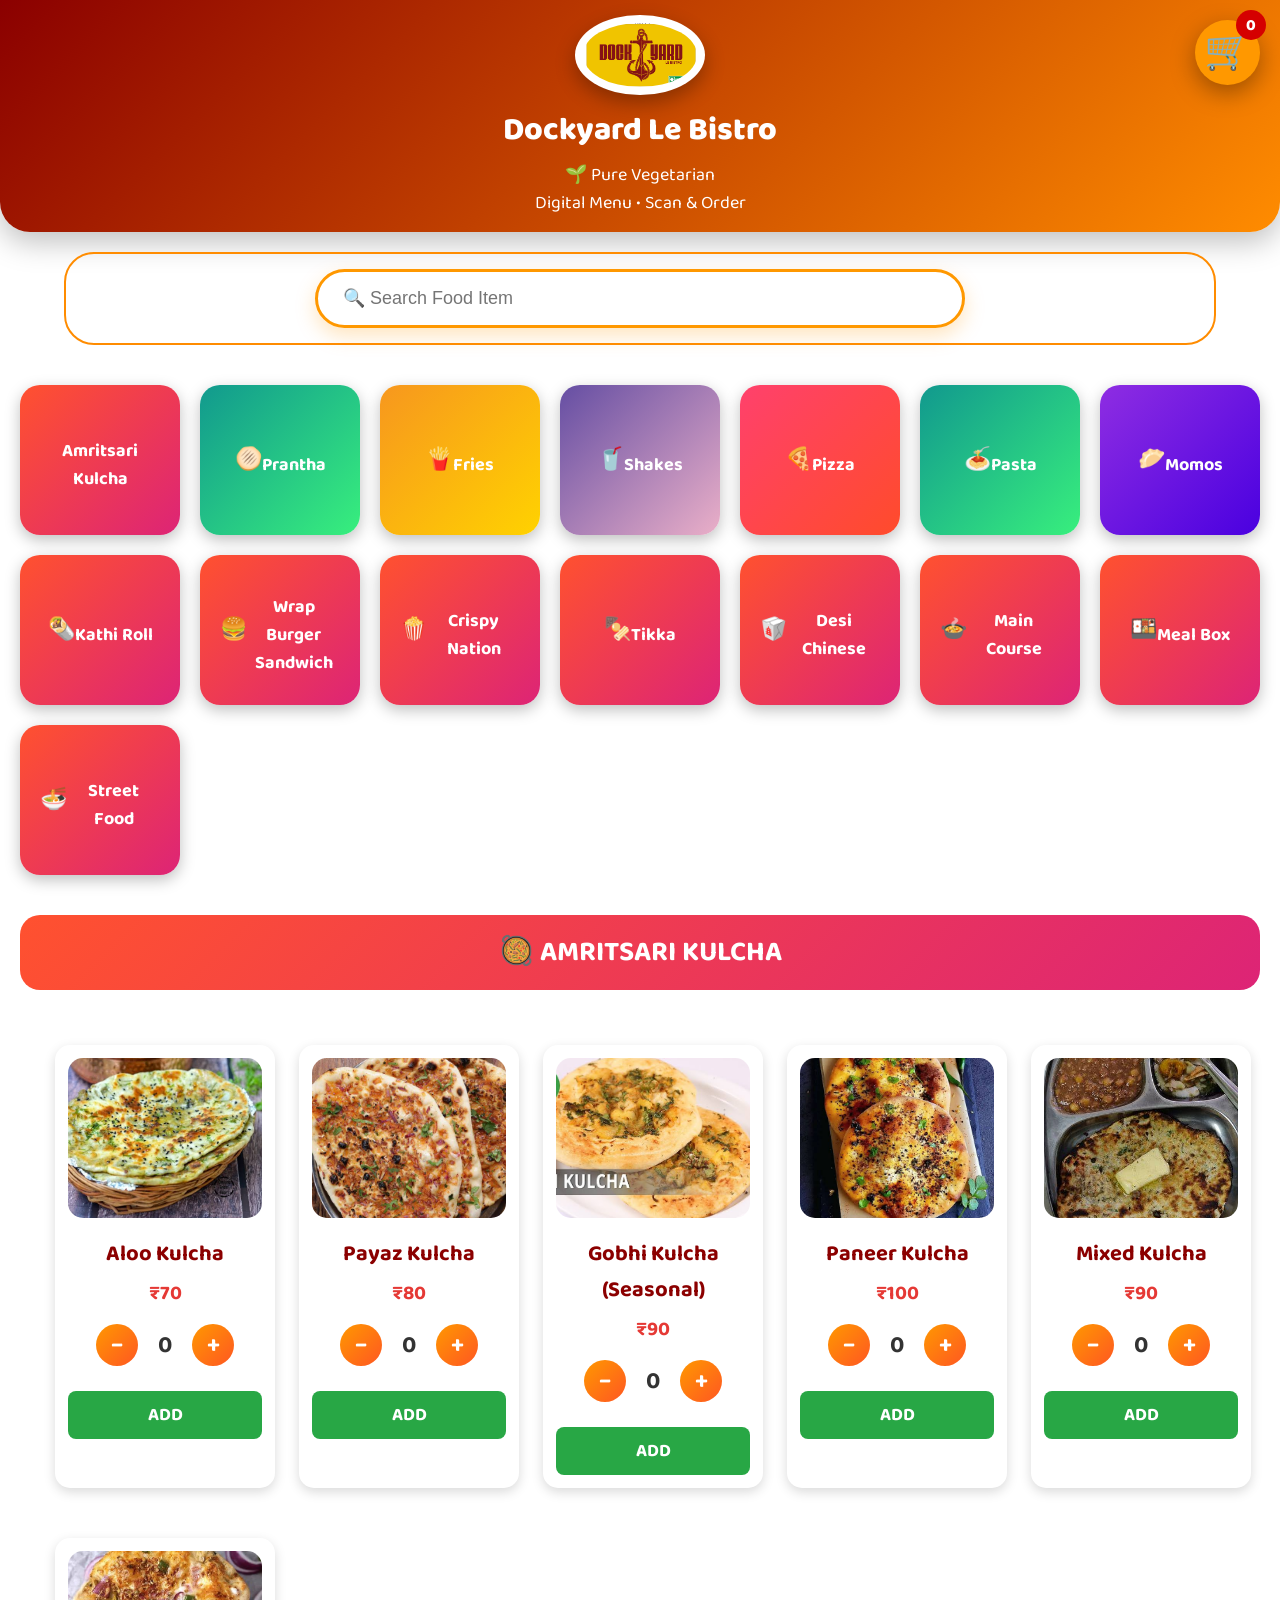
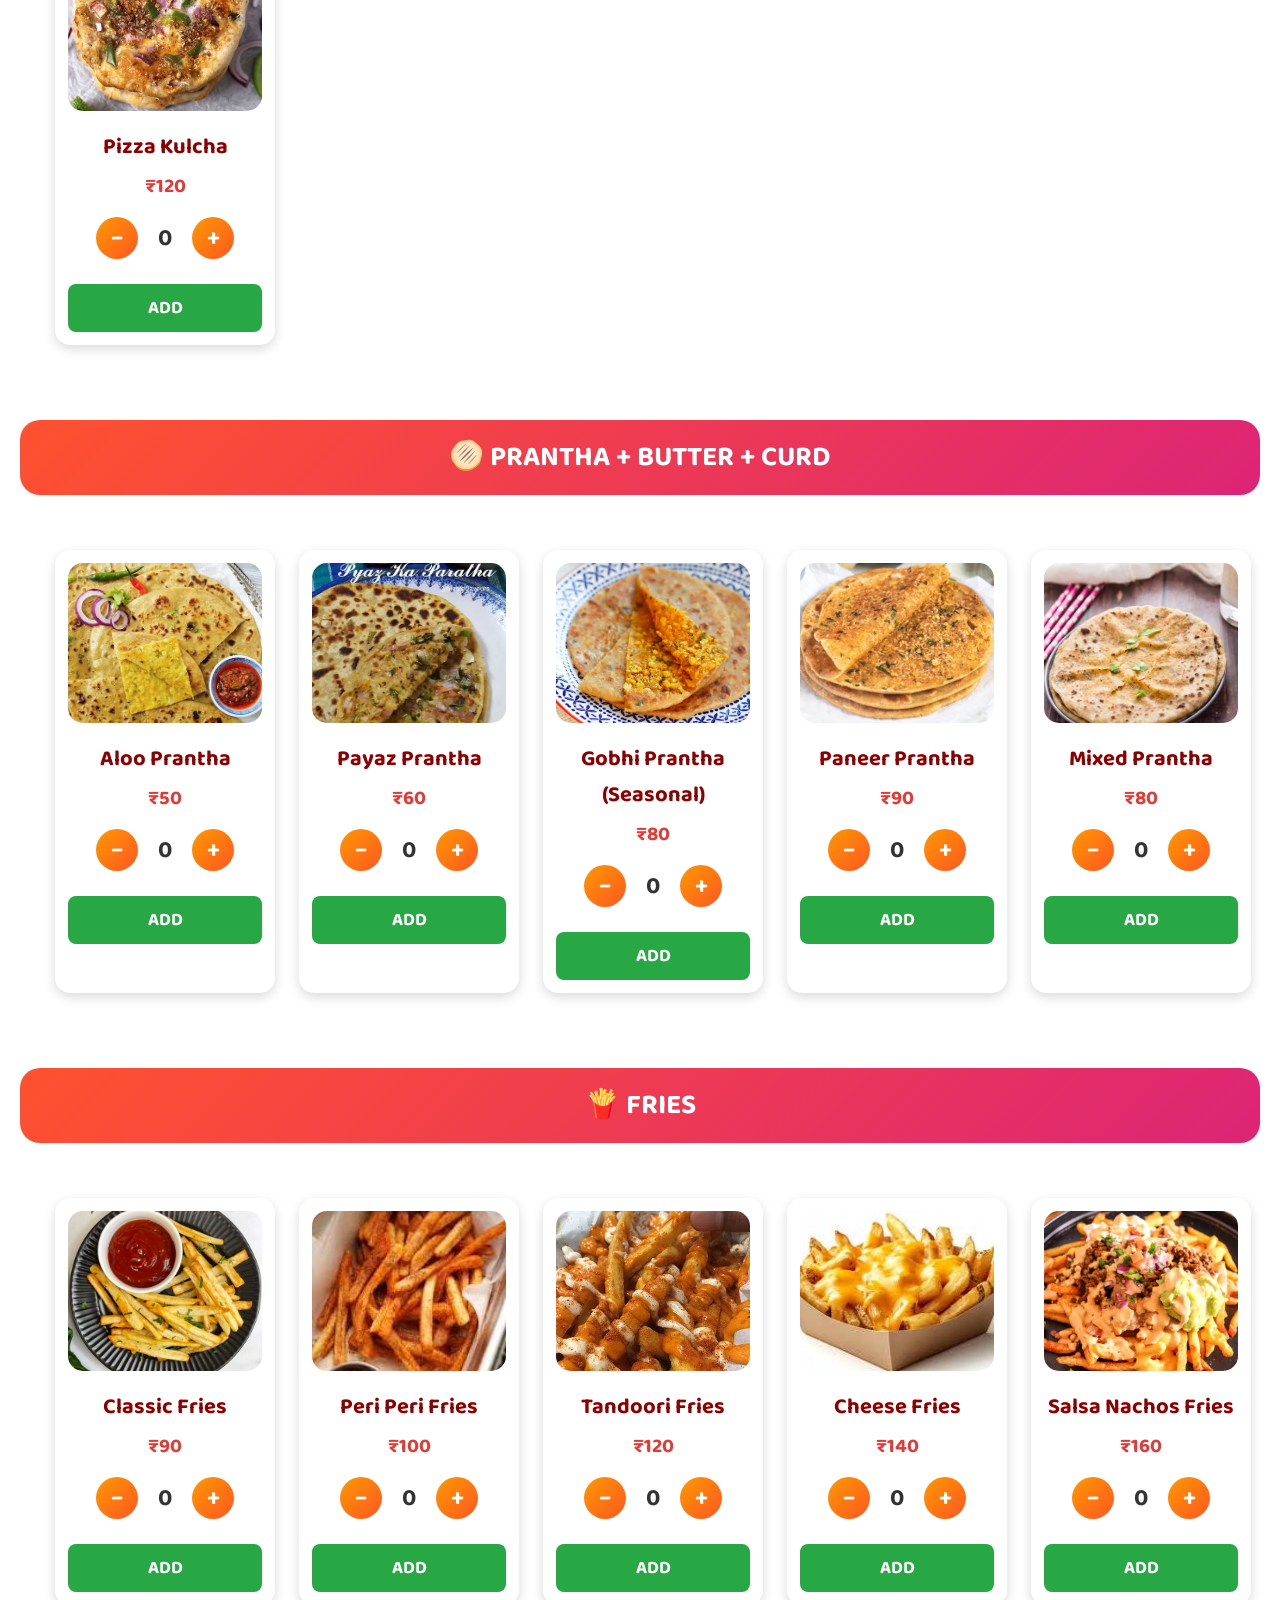
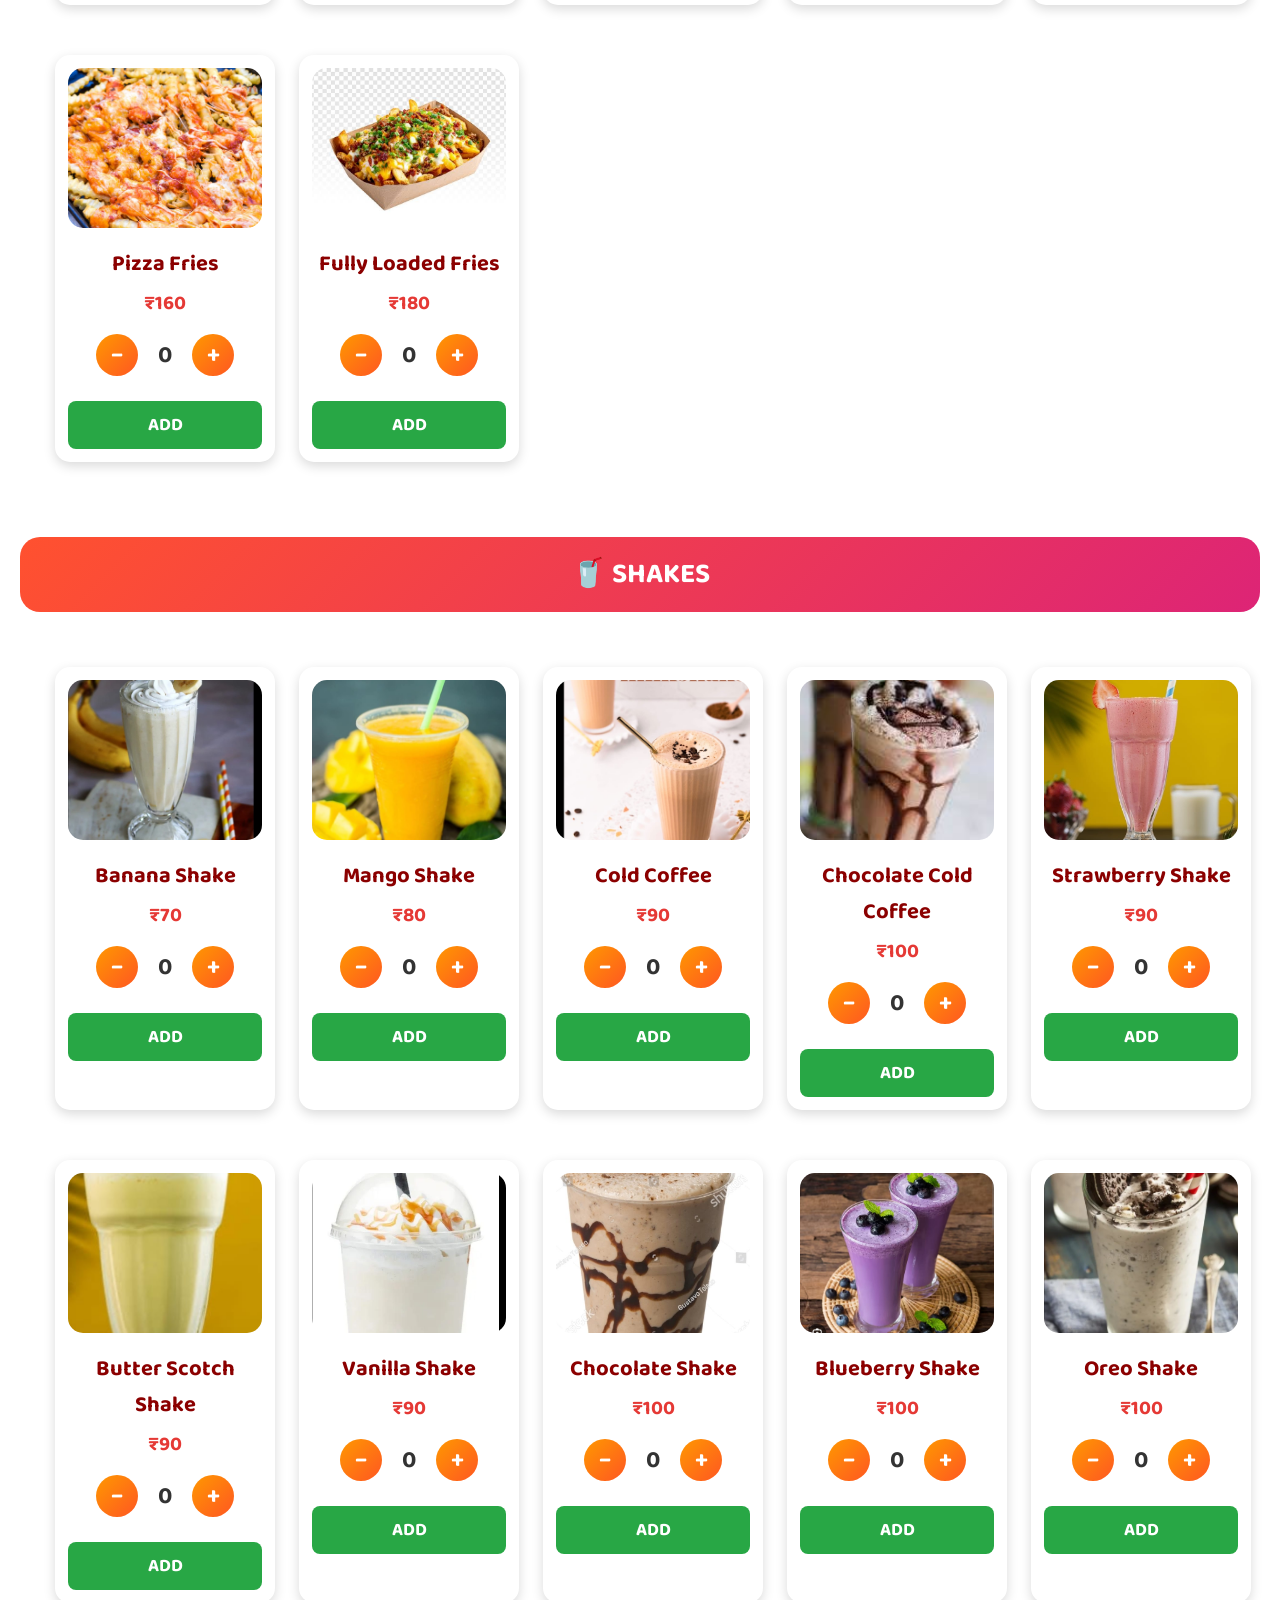
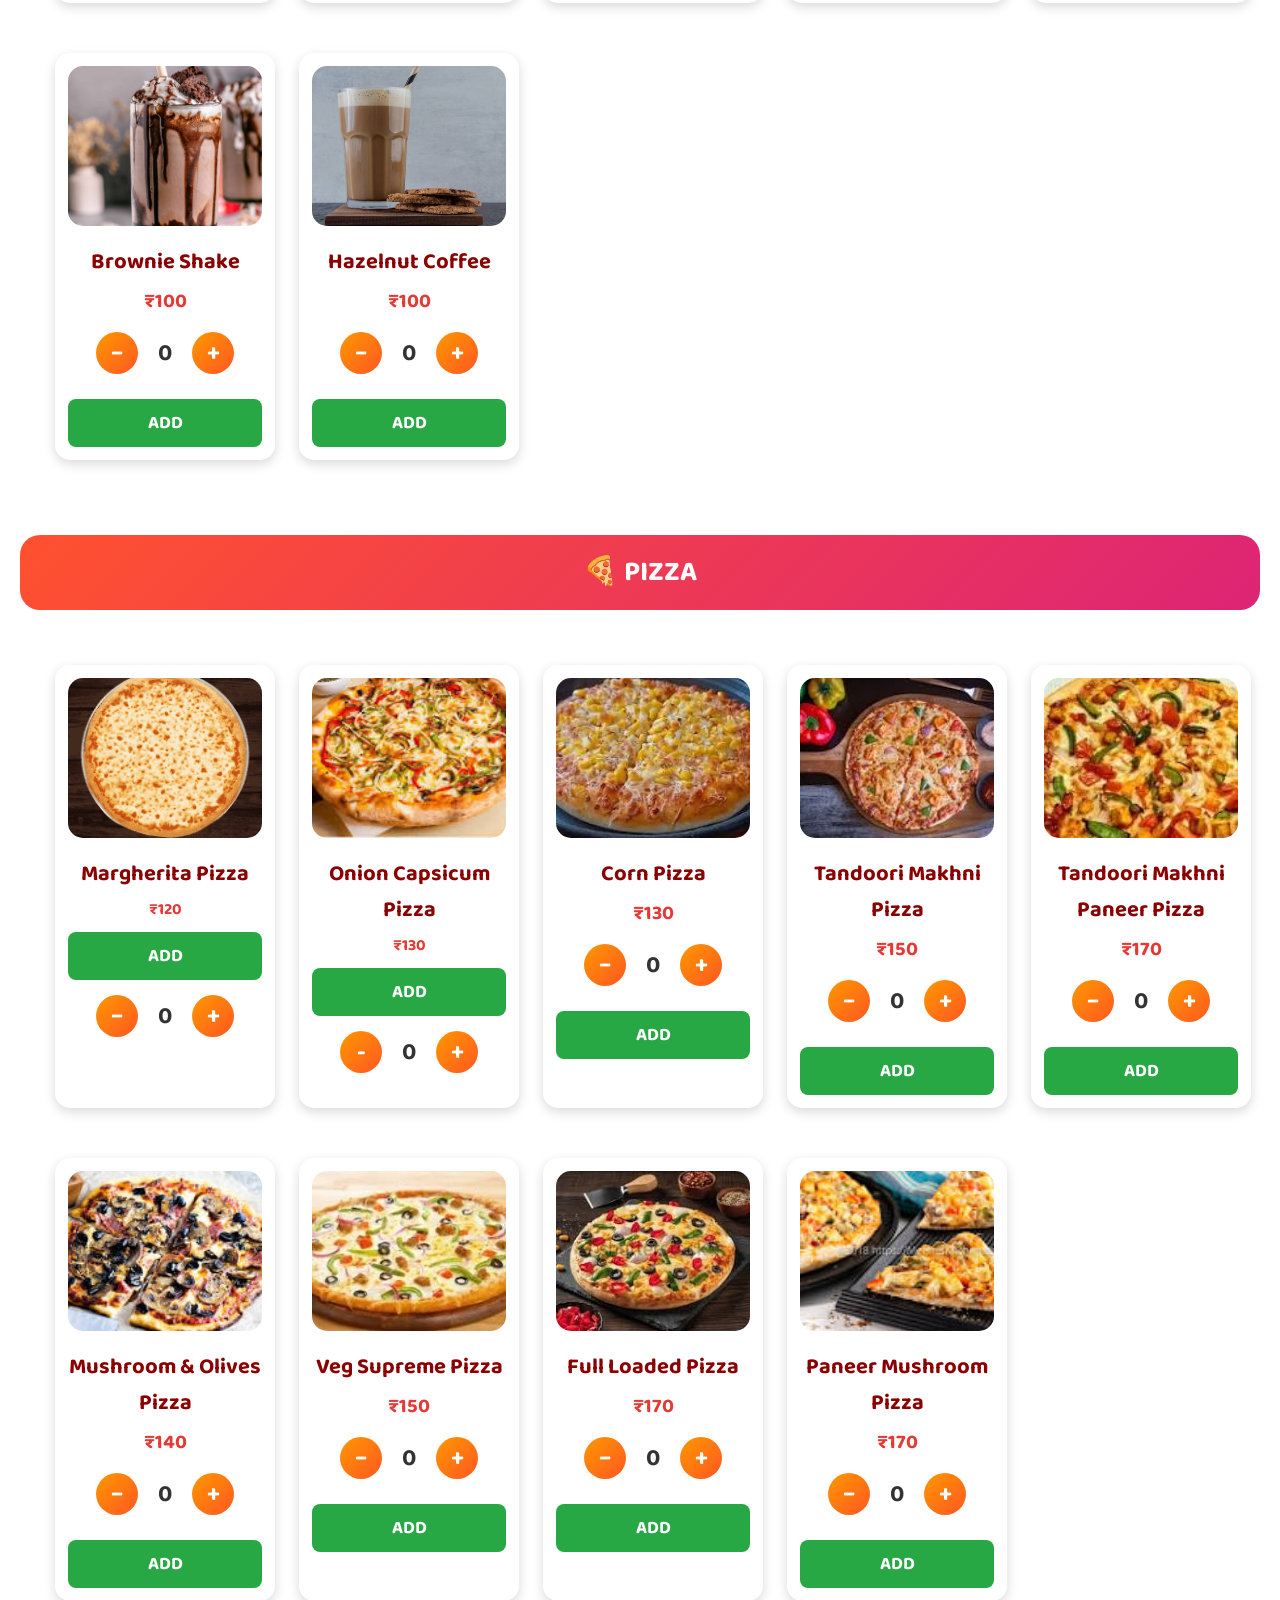
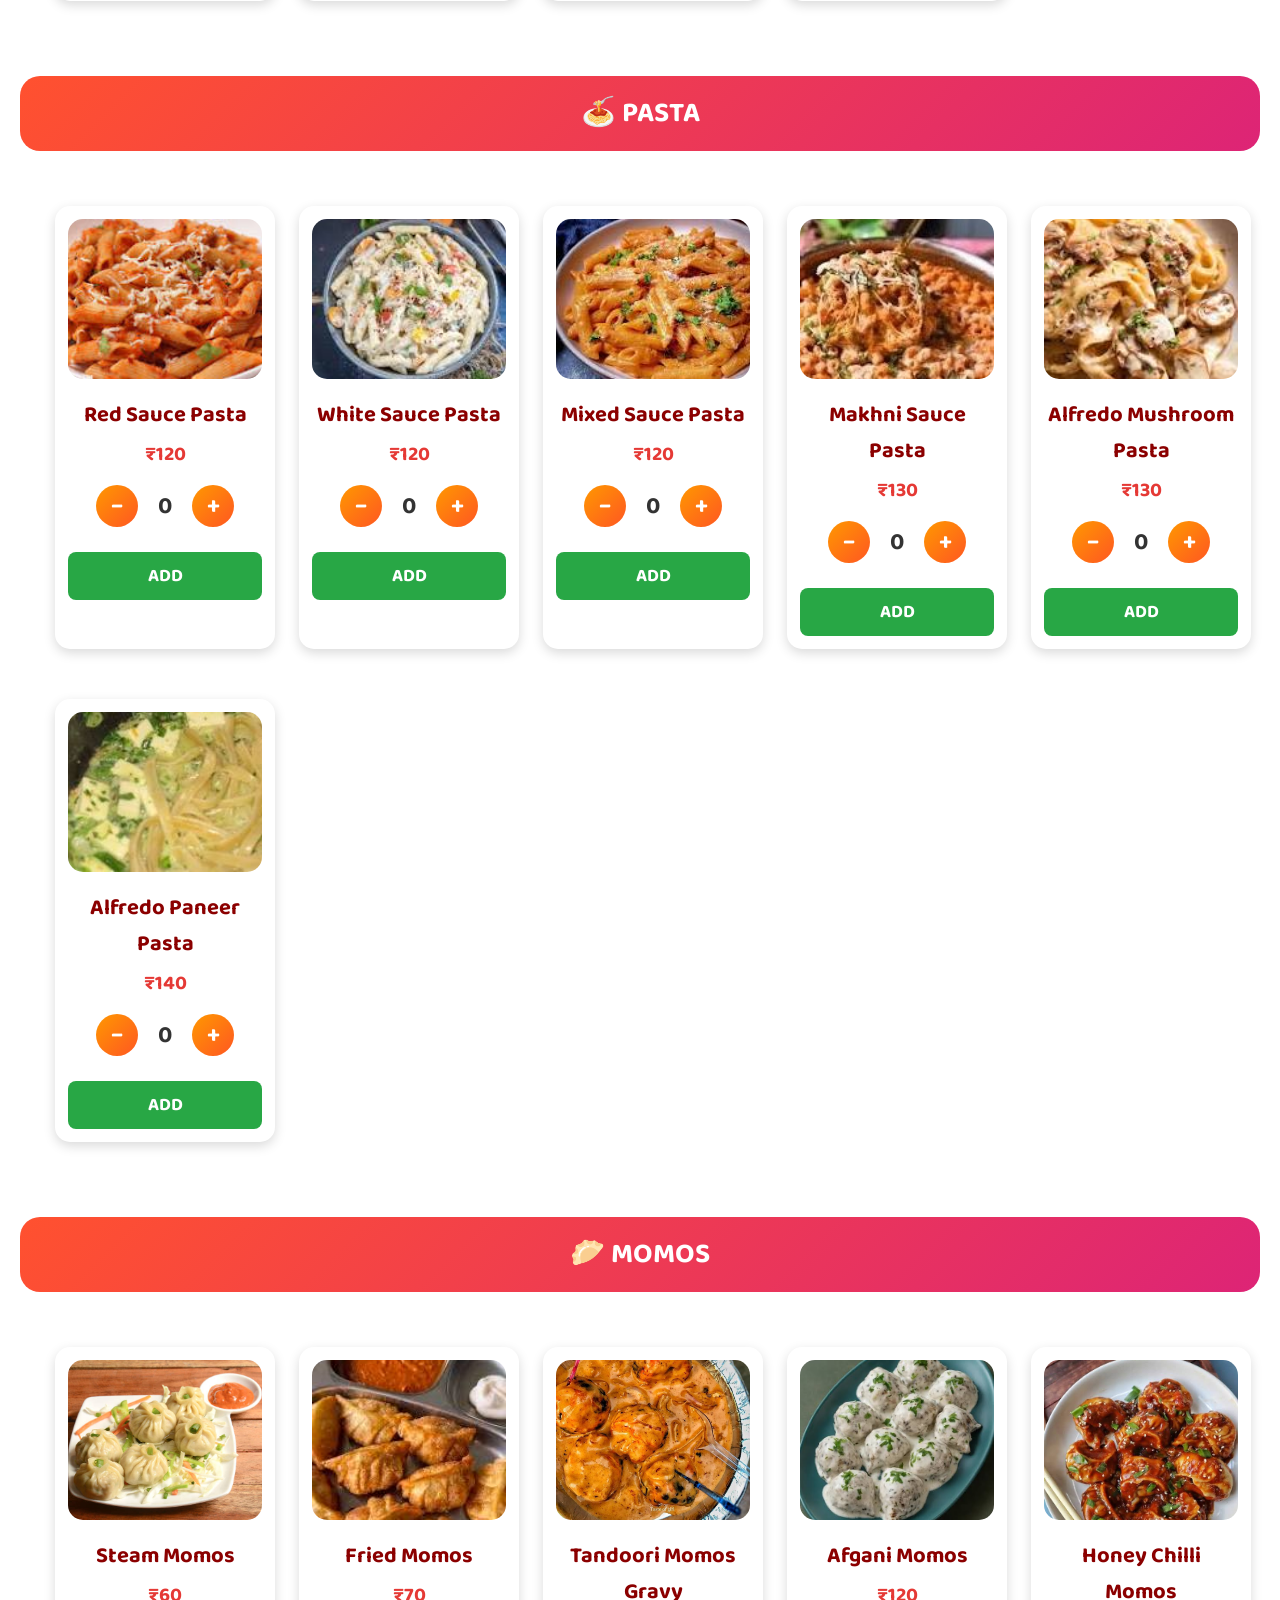
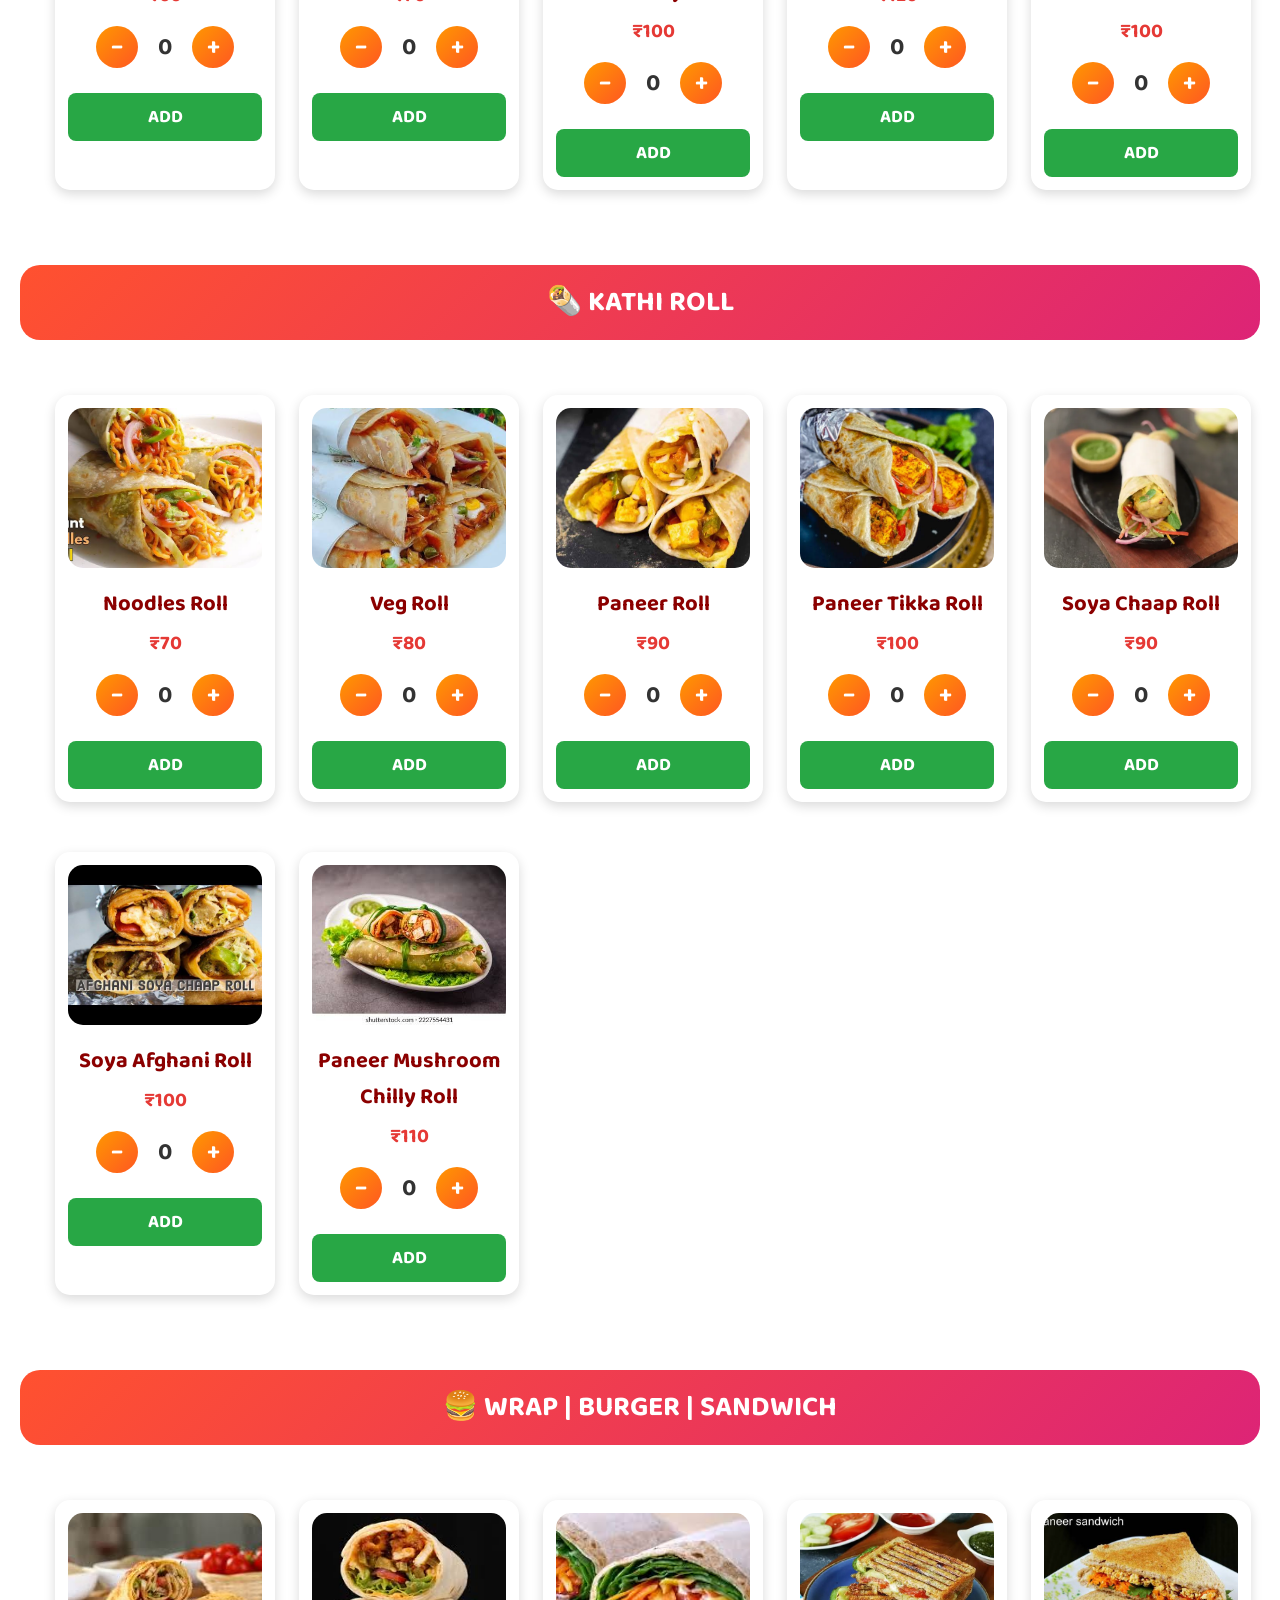
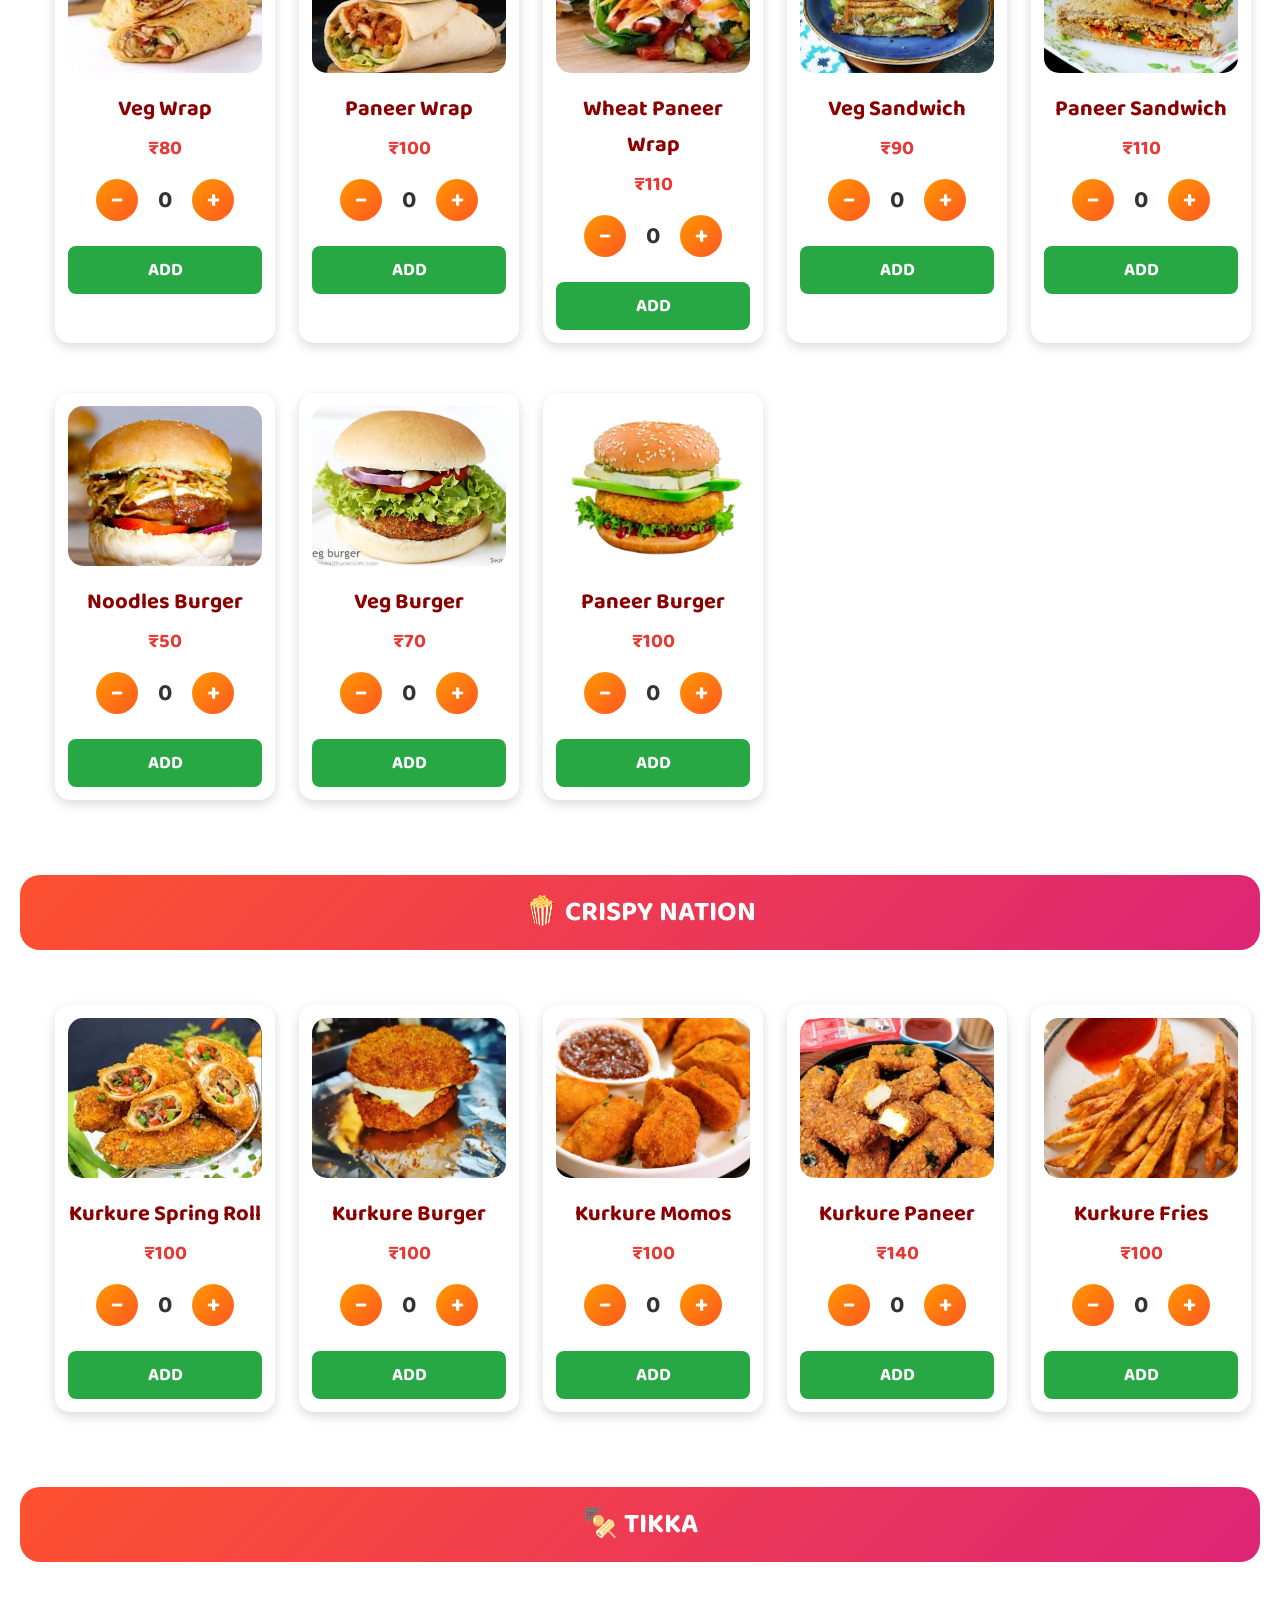
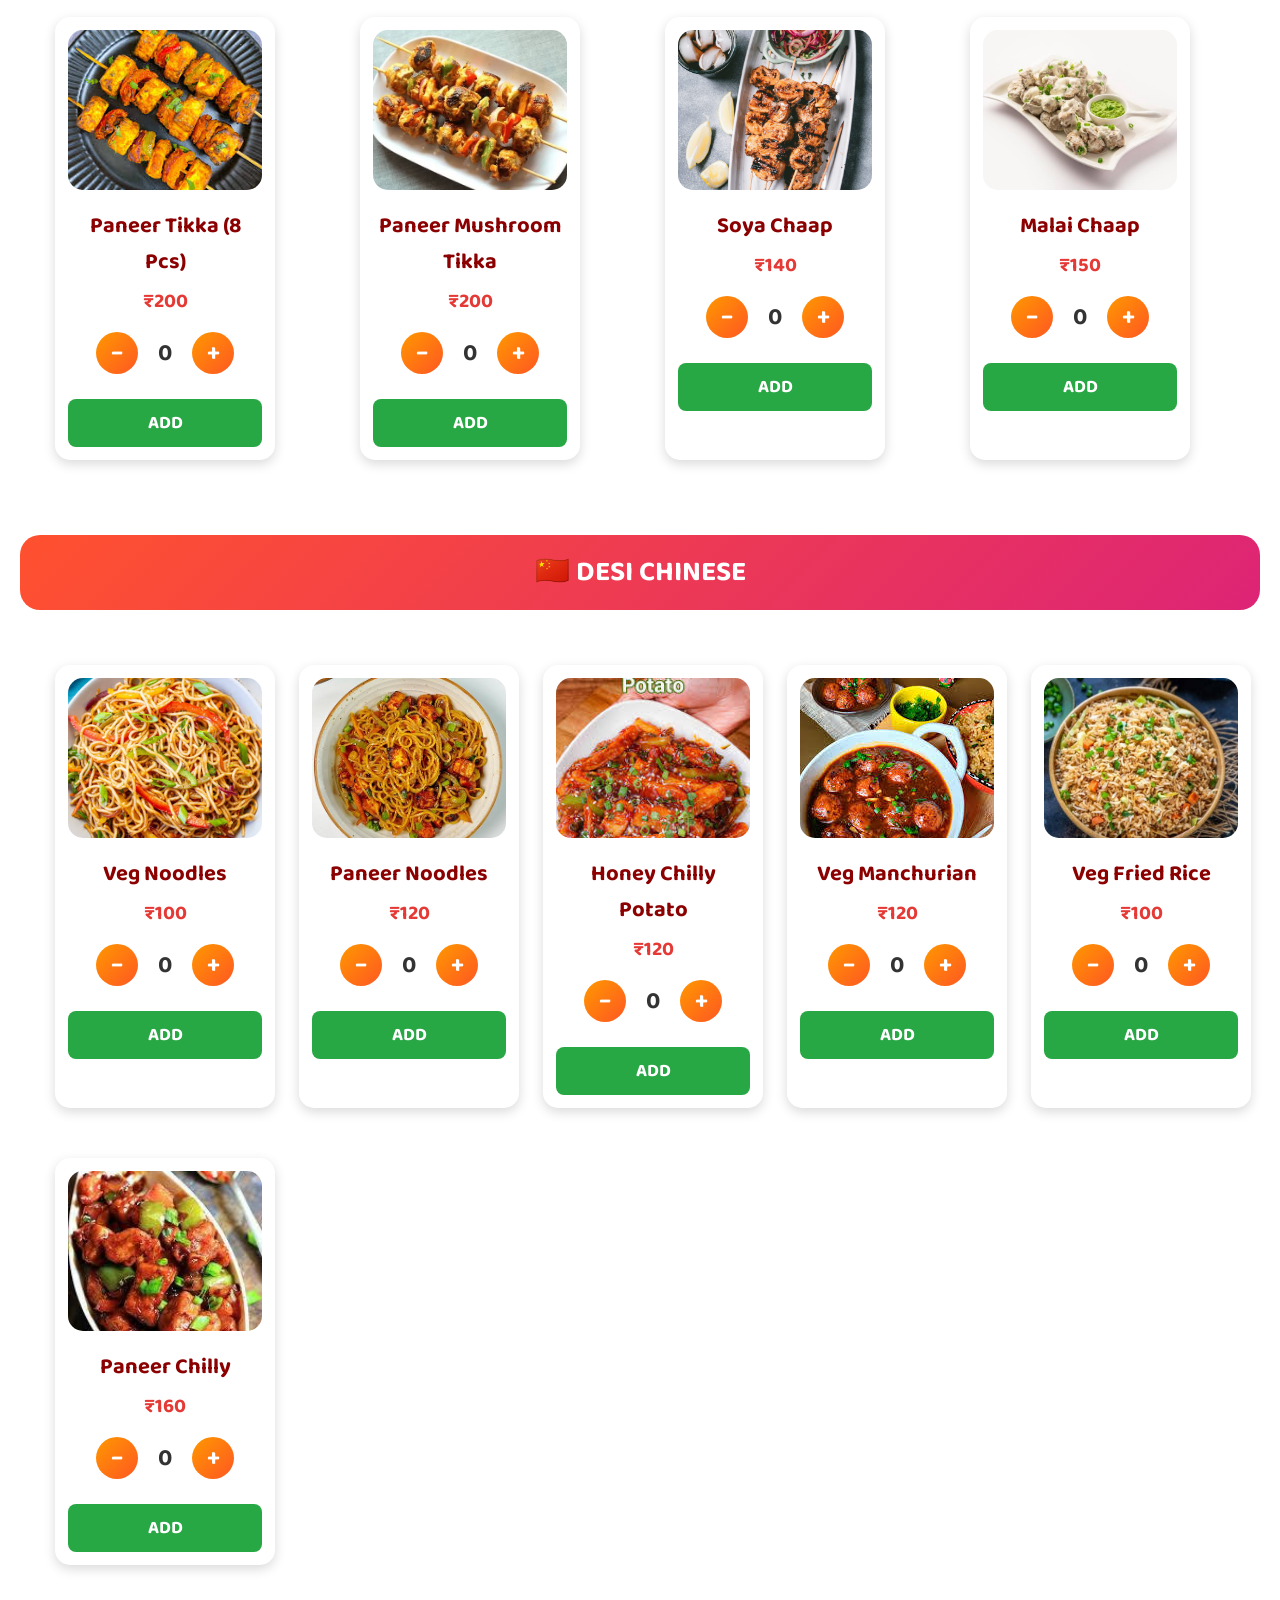
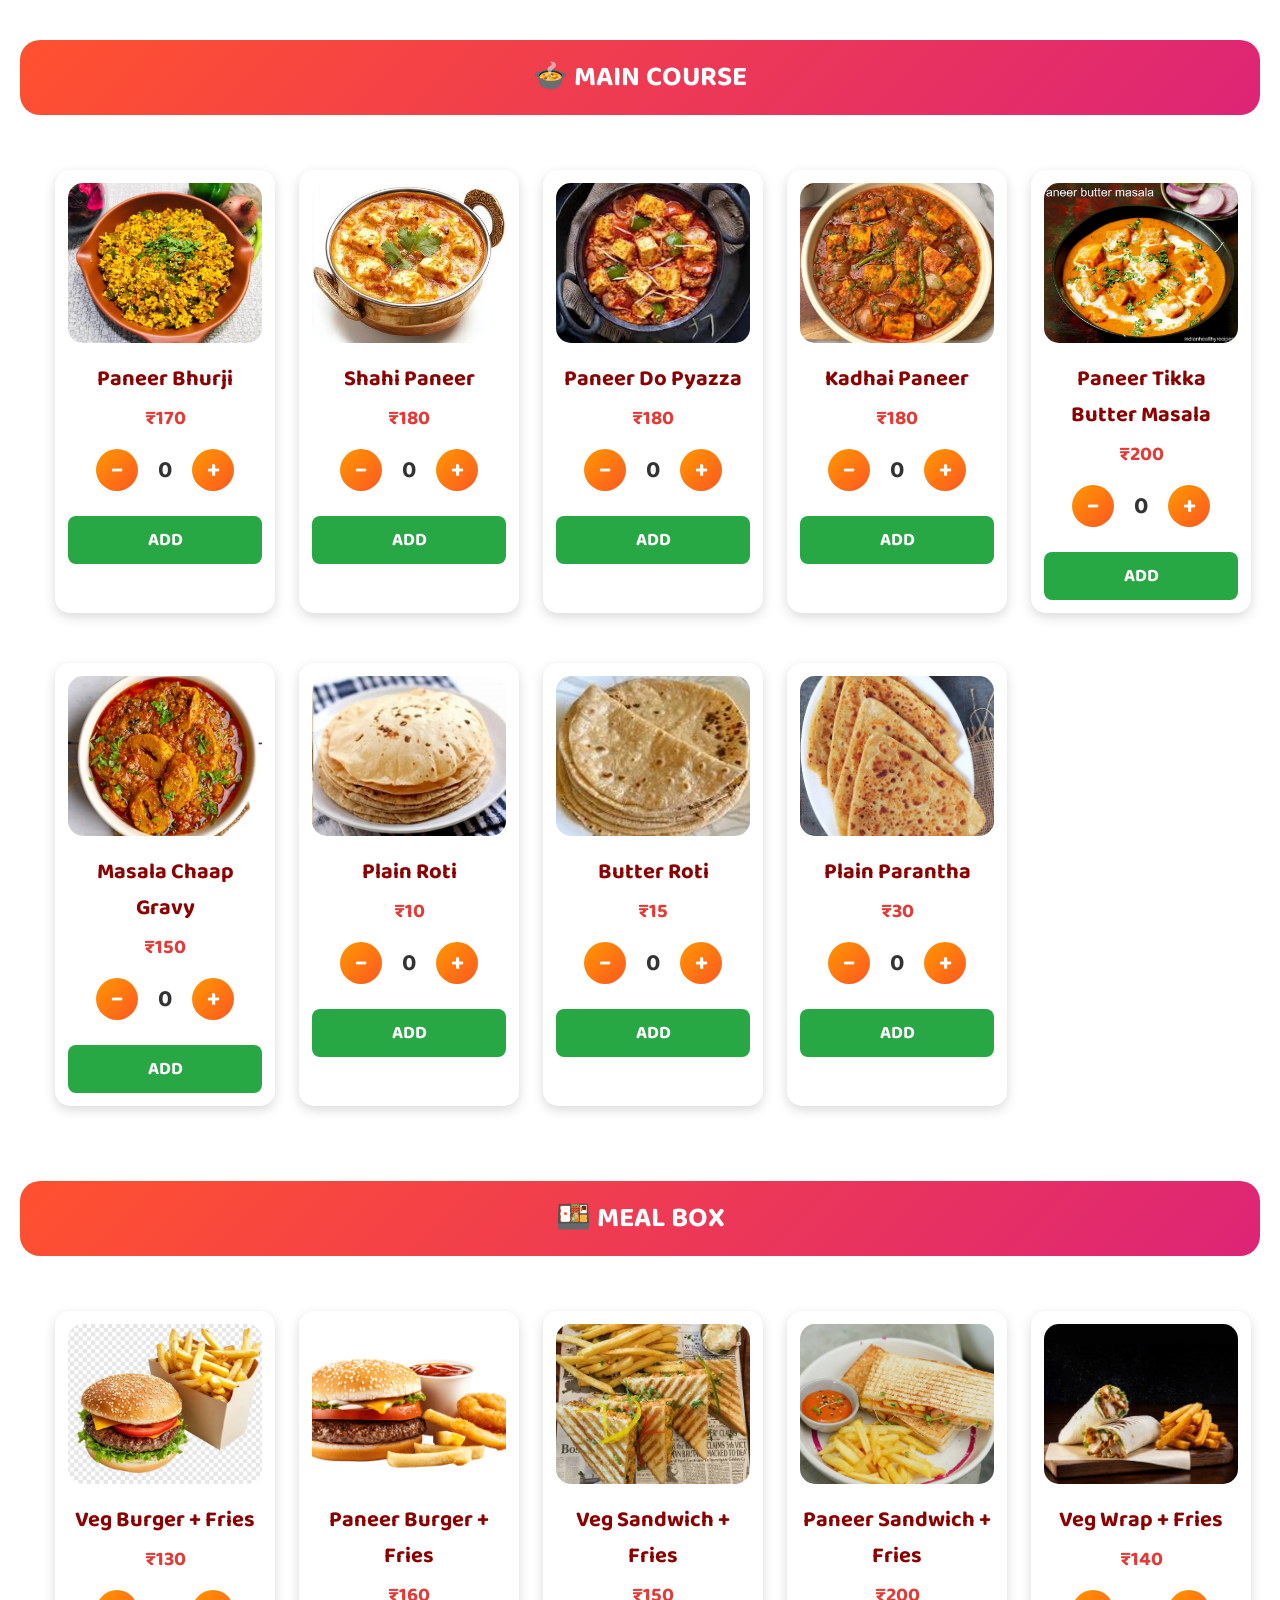
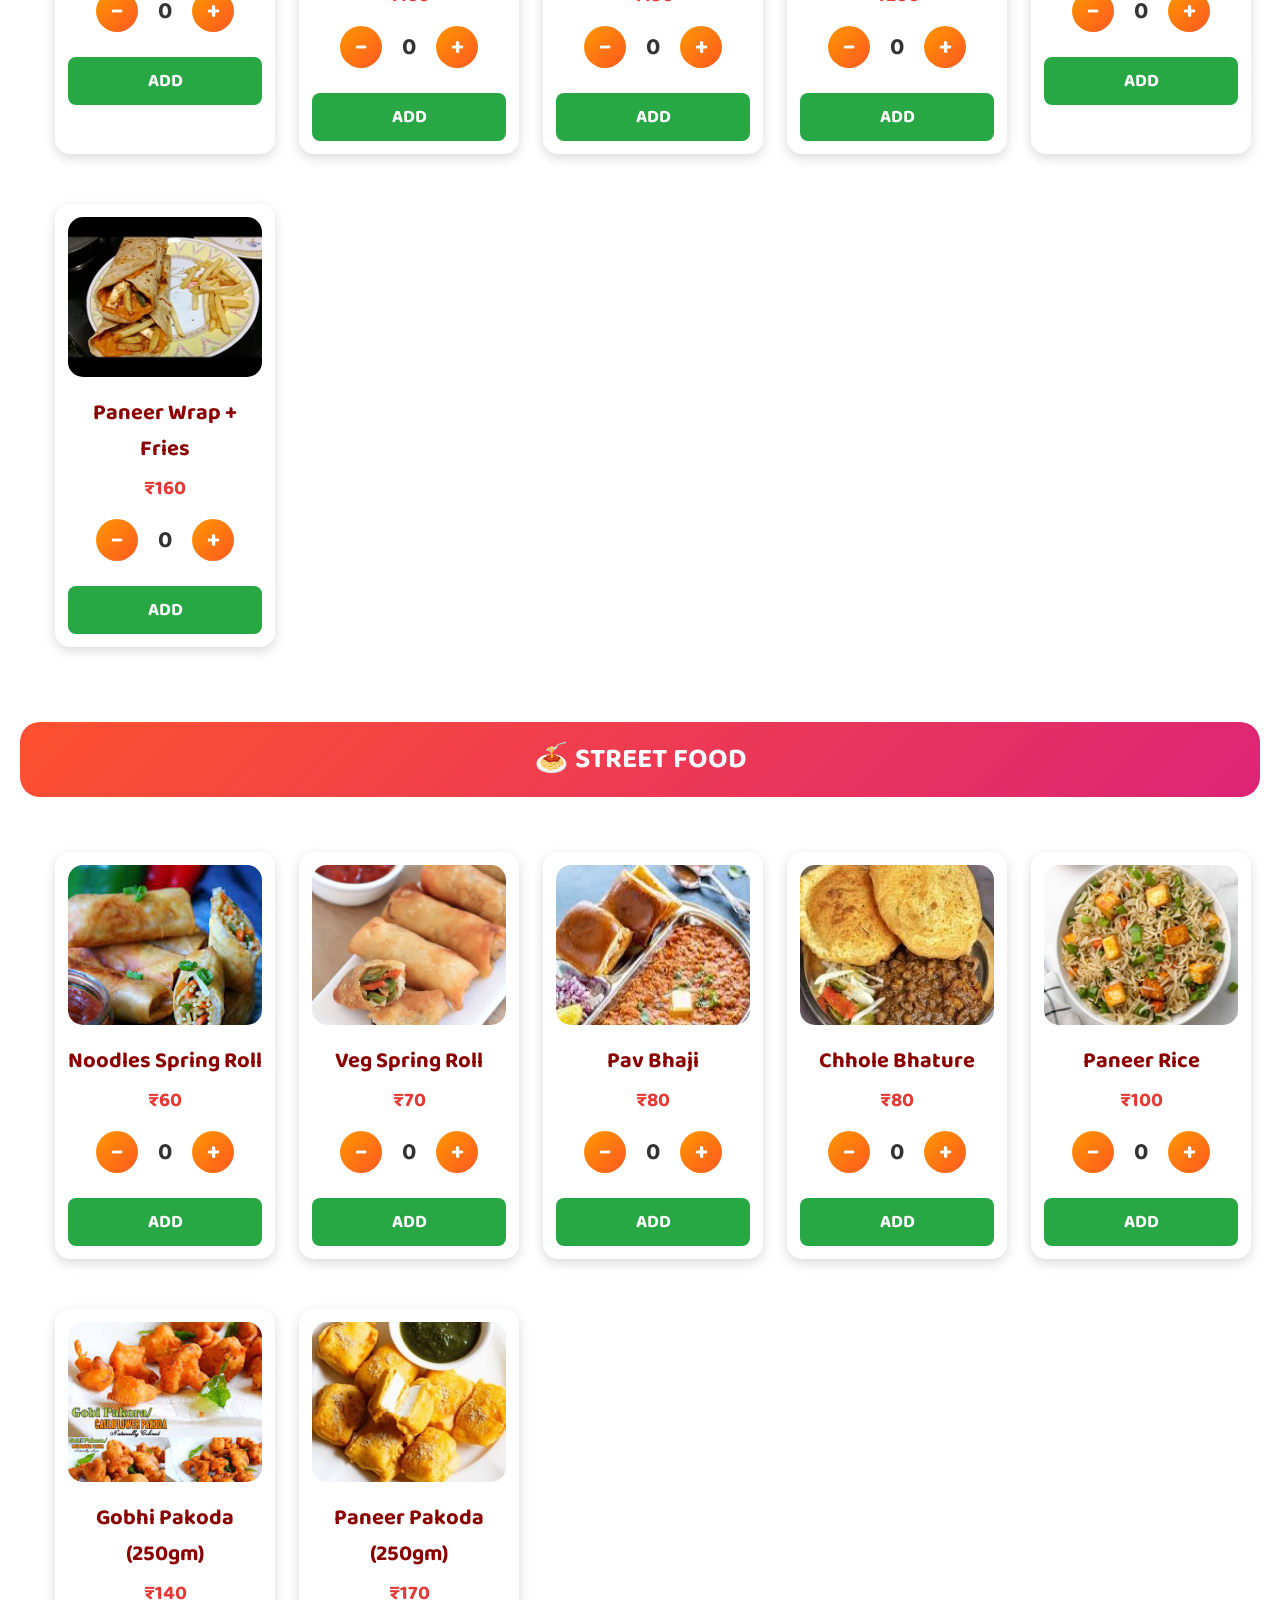
==== index.html @ c61ae587 "Update index.html" ====
<!DOCTYPE html>
<html lang="en">

<head>

<meta charset="UTF-8">

<meta name="viewport" content="width=device-width, initial-scale=1.0">

<title>Dockyard Le Bistro</title>


<link href="https://fonts.googleapis.com/css2?family=Baloo+2:wght@400;600;700;800&family=Poppins:wght@400;600;700&display=swap" rel="stylesheet">


<link rel="stylesheet" href="style.css">

</head>


</div>

</section>

<body>


<header>

<img src="logo.JPG" class="logo">

<h1>
Dockyard Le Bistro
</h1>

<p>
🌱 Pure Vegetarian
</p>

<p>
Digital Menu • Scan & Order
</p>



</div>


</header>





<section class="search-box">

<input
type="text"
id="search"
onkeyup="searchFood()"
placeholder="🔍 Search Food Item">

</section>






<!-- CATEGORY GRID -->


<section class="category-grid">


<div class="category-card kulcha" onclick="showCategory('kulcha')">

<h3>Amritsari Kulcha</h3>
</div>


<div class="category-card parantha" onclick="showCategory('parantha')">
🫓
<h3>Prantha</h3>
</div>


<div class="category-card fries" onclick="showCategory('fries')">
🍟
<h3>Fries</h3>
</div>


<div class="category-card shake" onclick="showCategory('shake')">
🥤
<h3>Shakes</h3>
</div>


<div class="category-card pizza" onclick="showCategory('pizza')">
🍕
<h3>Pizza</h3>
</div>


<div class="category-card pasta" onclick="showCategory('pasta')">
🍝
<h3>Pasta</h3>
</div>


<div class="category-card momos" onclick="showCategory('momos')">
🥟
<h3>Momos</h3>
</div>


<div class="category-card roll" onclick="showCategory('roll')">
🌯
<h3>Kathi Roll</h3>
</div>


<div class="category-card burger" onclick="showCategory('burger')">
🍔
<h3>Wrap Burger Sandwich</h3>
</div>


<div class="category-card crispy" onclick="showCategory('crispy')">
🍿
<h3>Crispy Nation</h3>
</div>


<div class="category-card tikka" onclick="showCategory('tikka')">
🍢
<h3>Tikka</h3>
</div>


<div class="category-card chinese" onclick="showCategory('chinese')">
🥡
<h3>Desi Chinese</h3>
</div>


<div class="category-card main" onclick="showCategory('main')">
🍲
<h3>Main Course</h3>
</div>


<div class="category-card meal" onclick="showCategory('meal')">
🍱
<h3>Meal Box</h3>
</div>


<div class="category-card street" onclick="showCategory('street')">
🍜
<h3>Street Food</h3>
</div>


</section>






<section id="menu">





<!-- ================= KULCHA ================= -->


<div class="category-section" id="kulcha">


<h2>🥘 AMRITSARI KULCHA</h2>


<div class="menu-grid">



<div class="menu-card">

<img src="images/aalookulcha.jpg">


<h3>Aloo Kulcha</h3>

<p class="price">
₹70
</p>


<div class="quantity">

<button onclick="decreaseQty('Aloo Kulcha')">
−
</button>

<span id="Aloo Kulcha">
0
</span>


<button onclick="increaseQty('Aloo Kulcha',70)">
+
</button>

</div>


<button class="add-btn"
onclick="increaseQty('Aloo Kulcha',70)">
ADD
</button>


</div>





<div class="menu-card">

<img src="images/pyaazkulcha.jpg">


<h3>Payaz Kulcha</h3>

<p class="price">
₹80
</p>


<div class="quantity">

<button onclick="decreaseQty('Payaz Kulcha')">
−
</button>

<span id="Payaz Kulcha">
0
</span>


<button onclick="increaseQty('Payaz Kulcha',80)">
+
</button>

</div>


<button class="add-btn"
onclick="increaseQty('Payaz Kulcha',80)">
ADD
</button>


</div>






<div class="menu-card">

<img src="images/gobhikulcha.jpg">


<h3>Gobhi Kulcha (Seasonal)</h3>

<p class="price">
₹90
</p>


<div class="quantity">

<button onclick="decreaseQty('Gobhi Kulcha')">
−
</button>

<span id="Gobhi Kulcha">
0
</span>


<button onclick="increaseQty('Gobhi Kulcha',90)">
+
</button>

</div>


<button class="add-btn"
onclick="increaseQty('Gobhi Kulcha',90)">
ADD
</button>


</div>






<div class="menu-card">

<img src="images/paneerkulcha.jpg">


<h3>Paneer Kulcha</h3>

<p class="price">
₹100
</p>


<div class="quantity">

<button onclick="decreaseQty('Paneer Kulcha')">
−
</button>

<span id="Paneer Kulcha">
0
</span>


<button onclick="increaseQty('Paneer Kulcha',100)">
+
</button>

</div>


<button class="add-btn"
onclick="increaseQty('Paneer Kulcha',100)">
ADD
</button>


</div>





<div class="menu-card">

<img src="images/mixkulcha.jpg">


<h3>Mixed Kulcha</h3>

<p class="price">
₹90
</p>


<div class="quantity">

<button onclick="decreaseQty('Mixed Kulcha')">
−
</button>

<span id="Mixed Kulcha">
0
</span>


<button onclick="increaseQty('Mixed Kulcha',90)">
+
</button>

</div>


<button class="add-btn"
onclick="increaseQty('Mixed Kulcha',90)">
ADD
</button>


</div>






<div class="menu-card">

<img src="images/pizzakulcha.jpg">


<h3>Pizza Kulcha</h3>

<p class="price">
₹120
</p>


<div class="quantity">

<button onclick="decreaseQty('Pizza Kulcha')">
−
</button>

<span id="Pizza Kulcha">
0
</span>


<button onclick="increaseQty('Pizza Kulcha',120)">
+
</button>

</div>


<button class="add-btn"
onclick="increaseQty('Pizza Kulcha',120)">
ADD
</button>


</div>



</div>

</div>
<!-- ================= PRANTHA ================= -->


<div class="category-section" id="parantha">


<h2>🫓 PRANTHA + BUTTER + CURD</h2>


<div class="menu-grid">



<div class="menu-card">

<img src="images/aalooprantha.jpg">

<h3>Aloo Prantha</h3>

<p class="price">
₹50
</p>


<div class="quantity">

<button onclick="decreaseQty('Aloo Prantha')">
−
</button>


<span id="Aloo Prantha">
0
</span>


<button onclick="increaseQty('Aloo Prantha',50)">
+
</button>

</div>


<button class="add-btn"
onclick="increaseQty('Aloo Prantha',50)">
ADD
</button>


</div>






<div class="menu-card">

<img src="images/pyaazprantha.jpg">

<h3>Payaz Prantha</h3>

<p class="price">
₹60
</p>


<div class="quantity">

<button onclick="decreaseQty('Payaz Prantha')">
−
</button>


<span id="Payaz Prantha">
0
</span>


<button onclick="increaseQty('Payaz Prantha',60)">
+
</button>

</div>


<button class="add-btn"
onclick="increaseQty('Payaz Prantha',60)">
ADD
</button>


</div>







<div class="menu-card">

<img src="images/gobhiprantha.jpg">

<h3>Gobhi Prantha (Seasonal)</h3>

<p class="price">
₹80
</p>


<div class="quantity">

<button onclick="decreaseQty('Gobhi Prantha')">
−
</button>


<span id="Gobhi Prantha">
0
</span>


<button onclick="increaseQty('Gobhi Prantha',80)">
+
</button>

</div>


<button class="add-btn"
onclick="increaseQty('Gobhi Prantha',80)">
ADD
</button>


</div>








<div class="menu-card">

<img src="images/paneerprantha.jpg">

<h3>Paneer Prantha</h3>

<p class="price">
₹90
</p>


<div class="quantity">

<button onclick="decreaseQty('Paneer Prantha')">
−
</button>


<span id="Paneer Prantha">
0
</span>


<button onclick="increaseQty('Paneer Prantha',90)">
+
</button>

</div>


<button class="add-btn"
onclick="increaseQty('Paneer Prantha',90)">
ADD
</button>


</div>







<div class="menu-card">

<img src="images/mixprantha.jpg">

<h3>Mixed Prantha</h3>

<p class="price">
₹80
</p>


<div class="quantity">

<button onclick="decreaseQty('Mixed Prantha')">
−
</button>


<span id="Mixed Prantha">
0
</span>


<button onclick="increaseQty('Mixed Prantha',80)">
+
</button>

</div>


<button class="add-btn"
onclick="increaseQty('Mixed Prantha',80)">
ADD
</button>


</div>



</div>


</div>
<!-- ================= FRIES ================= -->


<div class="category-section" id="fries">


<h2>🍟 FRIES</h2>


<div class="menu-grid">



<div class="menu-card">

<img src="images/classicfries.jpg">

<h3>Classic Fries</h3>

<p class="price">
₹90
</p>


<div class="quantity">

<button onclick="decreaseQty('Classic Fries')">
−
</button>

<span id="Classic Fries">
0
</span>

<button onclick="increaseQty('Classic Fries',90)">
+
</button>

</div>


<button class="add-btn"
onclick="increaseQty('Classic Fries',90)">
ADD
</button>

</div>







<div class="menu-card">

<img src="images/periperifries.jpg">

<h3>Peri Peri Fries</h3>

<p class="price">
₹100
</p>


<div class="quantity">

<button onclick="decreaseQty('Peri Peri Fries')">
−
</button>

<span id="Peri Peri Fries">
0
</span>

<button onclick="increaseQty('Peri Peri Fries',100)">
+
</button>

</div>


<button class="add-btn"
onclick="increaseQty('Peri Peri Fries',100)">
ADD
</button>

</div>








<div class="menu-card">

<img src="images/tandoorifries.jpg">

<h3>Tandoori Fries</h3>

<p class="price">
₹120
</p>


<div class="quantity">

<button onclick="decreaseQty('Tandoori Fries')">
−
</button>

<span id="Tandoori Fries">
0
</span>

<button onclick="increaseQty('Tandoori Fries',120)">
+
</button>

</div>


<button class="add-btn"
onclick="increaseQty('Tandoori Fries',120)">
ADD
</button>

</div>








<div class="menu-card">

<img src="images/cheese fries.jpg">

<h3>Cheese Fries</h3>

<p class="price">
₹140
</p>


<div class="quantity">

<button onclick="decreaseQty('Cheese Fries')">
−
</button>

<span id="Cheese Fries">
0
</span>

<button onclick="increaseQty('Cheese Fries',140)">
+
</button>

</div>


<button class="add-btn"
onclick="increaseQty('Cheese Fries',140)">
ADD
</button>

</div>







<div class="menu-card">

<img src="images/salsanachosfries.jpg">

<h3>Salsa Nachos Fries</h3>

<p class="price">
₹160
</p>


<div class="quantity">

<button onclick="decreaseQty('Salsa Nachos Fries')">
−
</button>

<span id="Salsa Nachos Fries">
0
</span>

<button onclick="increaseQty('Salsa Nachos Fries',160)">
+
</button>

</div>


<button class="add-btn"
onclick="increaseQty('Salsa Nachos Fries',160)">
ADD
</button>

</div>








<div class="menu-card">

<img src="images/pizzafries.jpg">

<h3>Pizza Fries</h3>

<p class="price">
₹160
</p>


<div class="quantity">

<button onclick="decreaseQty('Pizza Fries')">
−
</button>

<span id="Pizza Fries">
0
</span>

<button onclick="increaseQty('Pizza Fries',160)">
+
</button>

</div>


<button class="add-btn"
onclick="increaseQty('Pizza Fries',160)">
ADD
</button>

</div>








<div class="menu-card">

<img src="images/fullloadedfries.jpg">

<h3>Fully Loaded Fries</h3>

<p class="price">
₹180
</p>


<div class="quantity">

<button onclick="decreaseQty('Fully Loaded Fries')">
−
</button>

<span id="Fully Loaded Fries">
0
</span>

<button onclick="increaseQty('Fully Loaded Fries',180)">
+
</button>

</div>


<button class="add-btn"
onclick="increaseQty('Fully Loaded Fries',180)">
ADD
</button>

</div>



</div>

</div>









<!-- ================= SHAKES ================= -->


<div class="category-section" id="shake">


<h2>🥤 SHAKES</h2>


<div class="menu-grid">



<div class="menu-card">

<img src="images/bananashake.jpg">

<h3>Banana Shake</h3>

<p class="price">
₹70
</p>


<div class="quantity">

<button onclick="decreaseQty('Banana Shake')">
−
</button>

<span id="Banana Shake">
0
</span>

<button onclick="increaseQty('Banana Shake',70)">
+
</button>

</div>


<button class="add-btn"
onclick="increaseQty('Banana Shake',70)">
ADD
</button>

</div>






<div class="menu-card">

<img src="images/mangoshake.jpg">

<h3>Mango Shake</h3>

<p class="price">
₹80
</p>


<div class="quantity">

<button onclick="decreaseQty('Mango Shake')">
−
</button>

<span id="Mango Shake">
0
</span>

<button onclick="increaseQty('Mango Shake',80)">
+
</button>

</div>


<button class="add-btn"
onclick="increaseQty('Mango Shake',80)">
ADD
</button>

</div>






<div class="menu-card">

<img src="images/coldcoffee.jpg">

<h3>Cold Coffee</h3>

<p class="price">
₹90
</p>


<div class="quantity">

<button onclick="decreaseQty('Cold Coffee')">
−
</button>

<span id="Cold Coffee">
0
</span>

<button onclick="increaseQty('Cold Coffee',90)">
+
</button>

</div>


<button class="add-btn"
onclick="increaseQty('Cold Coffee',90)">
ADD
</button>

</div>
<!-- ================= SHAKES CONTINUED ================= -->


<div class="menu-card">

<img src="images/chocolatecoldcoffee.jpg">

<h3>Chocolate Cold Coffee</h3>

<p class="price">
₹100
</p>


<div class="quantity">

<button onclick="decreaseQty('Chocolate Cold Coffee')">
−
</button>

<span id="Chocolate Cold Coffee">
0
</span>

<button onclick="increaseQty('Chocolate Cold Coffee',100)">
+
</button>

</div>


<button class="add-btn"
onclick="increaseQty('Chocolate Cold Coffee',100)">
ADD
</button>

</div>







<div class="menu-card">

<img src="images/strawberry shake.jpg">

<h3>Strawberry Shake</h3>

<p class="price">
₹90
</p>


<div class="quantity">

<button onclick="decreaseQty('Strawberry Shake')">
−
</button>

<span id="Strawberry Shake">
0
</span>

<button onclick="increaseQty('Strawberry Shake',90)">
+
</button>

</div>


<button class="add-btn"
onclick="increaseQty('Strawberry Shake',90)">
ADD
</button>

</div>







<div class="menu-card">

<img src="images/butterscotch.jpg">

<h3>Butter Scotch Shake</h3>

<p class="price">
₹90
</p>


<div class="quantity">

<button onclick="decreaseQty('Butter Scotch Shake')">
−
</button>

<span id="Butter Scotch Shake">
0
</span>

<button onclick="increaseQty('Butter Scotch Shake',90)">
+
</button>

</div>


<button class="add-btn"
onclick="increaseQty('Butter Scotch Shake',90)">
ADD
</button>

</div>







<div class="menu-card">

<img src="images/vanillashake.jpg">

<h3>Vanilla Shake</h3>

<p class="price">
₹90
</p>


<div class="quantity">

<button onclick="decreaseQty('Vanilla Shake')">
−
</button>

<span id="Vanilla Shake">
0
</span>

<button onclick="increaseQty('Vanilla Shake',90)">
+
</button>

</div>


<button class="add-btn"
onclick="increaseQty('Vanilla Shake',90)">
ADD
</button>

</div>







<div class="menu-card">

<img src="images/chocolateshake.jpg">

<h3>Chocolate Shake</h3>

<p class="price">
₹100
</p>


<div class="quantity">

<button onclick="decreaseQty('Chocolate Shake')">
−
</button>

<span id="Chocolate Shake">
0
</span>

<button onclick="increaseQty('Chocolate Shake',100)">
+
</button>

</div>


<button class="add-btn"
onclick="increaseQty('Chocolate Shake',100)">
ADD
</button>

</div>







<div class="menu-card">

<img src="images/blueberryshake.jpg">

<h3>Blueberry Shake</h3>

<p class="price">
₹100
</p>


<div class="quantity">

<button onclick="decreaseQty('Blueberry Shake')">
−
</button>

<span id="Blueberry Shake">
0
</span>

<button onclick="increaseQty('Blueberry Shake',100)">
+
</button>

</div>


<button class="add-btn"
onclick="increaseQty('Blueberry Shake',100)">
ADD
</button>

</div>







<div class="menu-card">

<img src="images/oreoshake.jpg">

<h3>Oreo Shake</h3>

<p class="price">
₹100
</p>


<div class="quantity">

<button onclick="decreaseQty('Oreo Shake')">
−
</button>

<span id="Oreo Shake">
0
</span>

<button onclick="increaseQty('Oreo Shake',100)">
+
</button>

</div>


<button class="add-btn"
onclick="increaseQty('Oreo Shake',100)">
ADD
</button>

</div>







<div class="menu-card">

<img src="images/brownieshake.jpg">

<h3>Brownie Shake</h3>

<p class="price">
₹100
</p>


<div class="quantity">

<button onclick="decreaseQty('Brownie Shake')">
−
</button>

<span id="Brownie Shake">
0
</span>

<button onclick="increaseQty('Brownie Shake',100)">
+
</button>

</div>


<button class="add-btn"
onclick="increaseQty('Brownie Shake',100)">
ADD
</button>

</div>







<div class="menu-card">

<img src="images/hazelnutshake.jpg">

<h3>Hazelnut Coffee</h3>

<p class="price">
₹100
</p>


<div class="quantity">

<button onclick="decreaseQty('Hazelnut Coffee')">
−
</button>

<span id="Hazelnut Coffee">
0
</span>

<button onclick="increaseQty('Hazelnut Coffee',100)">
+
</button>

</div>


<button class="add-btn"
onclick="increaseQty('Hazelnut Coffee',100)">
ADD
</button>

</div>


</div>

</div>





<!-- ================= PIZZA ================= -->


<div class="category-section" id="pizza">


<h2>🍕 PIZZA</h2>


<div class="menu-grid">

<div class="menu-card">

    <img src="images/margherita.jpg" alt="Margherita Pizza" class="food-img">

    <div class="item-info">
        <h3>Margherita Pizza</h3>
        <p>₹120</p>
    </div>

    <button class="add-btn" onclick="increaseQty('Margherita Pizza',120)">
        ADD
    </button>

    <div class="quantity">

        <button onclick="decreaseQty('Margherita Pizza')">
            −
        </button>

        <span id="Margherita Pizza">
            0
        </span>

        <button onclick="increaseQty('Margherita Pizza',120)">
            +
        </button>

    </div>

</div>








<div class="menu-card">

    <img src="images/onioncapsicum.jpg" alt="Onion Capsicum Pizza" class="food-img">

    <div class="item-info">
        <h3>Onion Capsicum Pizza</h3>
        <p>₹130</p>
    </div>

    <button class="add-btn" onclick="addItem('Onion Capsicum Pizza',130)">
        ADD
    </button>

    <div class="quantity">
        
        <button onclick="decreaseQty('Onion Capsicum Pizza')">-</button>
        
        <span id="Onion Capsicum Pizza">0</span>
        
        <button onclick="increaseQty('Onion Capsicum Pizza',130)">+</button>
    </div>

</div>





<div class="menu-card">

<img src="images/corn.jpg">

<h3>Corn Pizza</h3>

<p class="price">
₹130
</p>


<div class="quantity">

<button onclick="decreaseQty('Corn Pizza')">
−
</button>

<span id="Corn Pizza">
0
</span>

<button onclick="increaseQty('Corn Pizza',130)">
+
</button>

</div>


<button class="add-btn"
onclick="increaseQty('Corn Pizza',130)">
ADD
</button>

</div>
<!-- ================= PIZZA CONTINUED ================= -->


<div class="menu-card">

<img src="images/tandoorimakhni.jpg">

<h3>Tandoori Makhni Pizza</h3>

<p class="price">
₹150
</p>


<div class="quantity">

<button onclick="decreaseQty('Tandoori Makhni Pizza')">
−
</button>

<span id="Tandoori Makhni Pizza">
0
</span>

<button onclick="increaseQty('Tandoori Makhni Pizza',150)">
+
</button>

</div>


<button class="add-btn"
onclick="increaseQty('Tandoori Makhni Pizza',150)">
ADD
</button>

</div>







<div class="menu-card">

<img src="images/tandoorimakhnipaneer.jpg">

<h3>Tandoori Makhni Paneer Pizza</h3>

<p class="price">
₹170
</p>


<div class="quantity">

<button onclick="decreaseQty('Tandoori Makhni Paneer Pizza')">
−
</button>

<span id="Tandoori Makhni Paneer Pizza">
0
</span>

<button onclick="increaseQty('Tandoori Makhni Paneer Pizza',170)">
+
</button>

</div>


<button class="add-btn"
onclick="increaseQty('Tandoori Makhni Paneer Pizza',170)">
ADD
</button>

</div>







<div class="menu-card">

<img src="images/mushroomolive.jpg">

<h3>Mushroom & Olives Pizza</h3>

<p class="price">
₹140
</p>


<div class="quantity">

<button onclick="decreaseQty('Mushroom & Olives Pizza')">
−
</button>

<span id="Mushroom & Olives Pizza">
0
</span>

<button onclick="increaseQty('Mushroom & Olives Pizza',140)">
+
</button>

</div>


<button class="add-btn"
onclick="increaseQty('Mushroom & Olives Pizza',140)">
ADD
</button>

</div>






<div class="menu-card">

<img src="images/vegsupreme.jpg">

<h3>Veg Supreme Pizza</h3>

<p class="price">
₹150
</p>

<div class="quantity">

<button onclick="decreaseQty('Veg Supreme Pizza')">
−
</button>

<span id="Veg Supreme Pizza">
0
</span>

<button onclick="increaseQty('Veg Supreme Pizza',150)">
+
</button>

</div>

<button class="add-btn"
onclick="increaseQty('Veg Supreme Pizza',150)">
ADD
</button>

</div>








<div class="menu-card">

<img src="images/fullloaded.jpg">

<h3>Full Loaded Pizza</h3>

<p class="price">
₹170
</p>


<div class="quantity">

<button onclick="decreaseQty('Full Loaded Pizza')">
−
</button>

<span id="Full Loaded Pizza">
0
</span>

<button onclick="increaseQty('Full Loaded Pizza',170)">
+
</button>

</div>


<button class="add-btn"
onclick="increaseQty('Full Loaded Pizza',170)">
ADD
</button>

</div>







<div class="menu-card">

<img src="images/paneermushroom.jpg">

<h3>Paneer Mushroom Pizza</h3>

<p class="price">
₹170
</p>


<div class="quantity">

<button onclick="decreaseQty('Paneer Mushroom Pizza')">
−
</button>

<span id="Paneer Mushroom Pizza">
0
</span>

<button onclick="increaseQty('Paneer Mushroom Pizza',170)">
+
</button>

</div>


<button class="add-btn"
onclick="increaseQty('Paneer Mushroom Pizza',170)">
ADD
</button>

</div>


</div>

</div>








<!-- ================= PASTA ================= -->


<div class="category-section" id="pasta">


<h2>🍝 PASTA</h2>


<div class="menu-grid">


<div class="menu-card">

<img src="images/redsauce.jpg">

<h3>Red Sauce Pasta</h3>

<p class="price">
₹120
</p>


<div class="quantity">

<button onclick="decreaseQty('Red Sauce Pasta')">
−
</button>

<span id="Red Sauce Pasta">
0
</span>

<button onclick="increaseQty('Red Sauce Pasta',120)">
+
</button>

</div>


<button class="add-btn"
onclick="increaseQty('Red Sauce Pasta',120)">
ADD
</button>

</div>







<div class="menu-card">

<img src="images/whitesauce.jpg">

<h3>White Sauce Pasta</h3>

<p class="price">
₹120
</p>


<div class="quantity">

<button onclick="decreaseQty('White Sauce Pasta')">
−
</button>

<span id="White Sauce Pasta">
0
</span>

<button onclick="increaseQty('White Sauce Pasta',120)">
+
</button>

</div>


<button class="add-btn"
onclick="increaseQty('White Sauce Pasta',120)">
ADD
</button>

</div>







<div class="menu-card">

<img src="images/mixsauce.jpg">

<h3>Mixed Sauce Pasta</h3>

<p class="price">
₹120
</p>


<div class="quantity">

<button onclick="decreaseQty('Mixed Sauce Pasta')">
−
</button>

<span id="Mixed Sauce Pasta">
0
</span>

<button onclick="increaseQty('Mixed Sauce Pasta',120)">
+
</button>

</div>


<button class="add-btn"
onclick="increaseQty('Mixed Sauce Pasta',120)">
ADD
</button>

</div>
<!-- ================= PASTA CONTINUED ================= -->


<div class="menu-card">

<img src="images/makhni.jpg">

<h3>Makhni Sauce Pasta</h3>

<p class="price">
₹130
</p>


<div class="quantity">

<button onclick="decreaseQty('Makhni Sauce Pasta')">
−
</button>

<span id="Makhni Sauce Pasta">
0
</span>

<button onclick="increaseQty('Makhni Sauce Pasta',130)">
+
</button>

</div>


<button class="add-btn"
onclick="increaseQty('Makhni Sauce Pasta',130)">
ADD
</button>

</div>







<div class="menu-card">

<img src="images/alfredomushroom.jpg">

<h3>Alfredo Mushroom Pasta</h3>

<p class="price">
₹130
</p>


<div class="quantity">

<button onclick="decreaseQty('Alfredo Mushroom Pasta')">
−
</button>

<span id="Alfredo Mushroom Pasta">
0
</span>

<button onclick="increaseQty('Alfredo Mushroom Pasta',130)">
+
</button>

</div>


<button class="add-btn"
onclick="increaseQty('Alfredo Mushroom Pasta',130)">
ADD
</button>

</div>







<div class="menu-card">

<img src="images/alfredopaneer.jpg">

<h3>Alfredo Paneer Pasta</h3>

<p class="price">
₹140
</p>


<div class="quantity">

<button onclick="decreaseQty('Alfredo Paneer Pasta')">
−
</button>

<span id="Alfredo Paneer Pasta">
0
</span>

<button onclick="increaseQty('Alfredo Paneer Pasta',140)">
+
</button>

</div>


<button class="add-btn"
onclick="increaseQty('Alfredo Paneer Pasta',140)">
ADD
</button>

</div>


</div>

</div>








<!-- ================= MOMOS ================= -->


<div class="category-section" id="momos">


<h2>🥟 MOMOS</h2>


<div class="menu-grid">



<div class="menu-card">

<img src="images/Steammomos.jpg">

<h3>Steam Momos</h3>

<p class="price">
₹60
</p>


<div class="quantity">

<button onclick="decreaseQty('Steam Momos')">
−
</button>

<span id="Steam Momos">
0
</span>

<button onclick="increaseQty('Steam Momos',60)">
+
</button>

</div>


<button class="add-btn"
onclick="increaseQty('Steam Momos',60)">
ADD
</button>

</div>







<div class="menu-card">

<img src="images/friedmomos.jpg">

<h3>Fried Momos</h3>

<p class="price">
₹70
</p>


<div class="quantity">

<button onclick="decreaseQty('Fried Momos')">
−
</button>

<span id="Fried Momos">
0
</span>

<button onclick="increaseQty('Fried Momos',70)">
+
</button>

</div>


<button class="add-btn"
onclick="increaseQty('Fried Momos',70)">
ADD
</button>

</div>







<div class="menu-card">

<img src="images/tandoorimomos.jpg">

<h3>Tandoori Momos Gravy</h3>

<p class="price">
₹100
</p>


<div class="quantity">

<button onclick="decreaseQty('Tandoori Momos Gravy')">
−
</button>

<span id="Tandoori Momos Gravy">
0
</span>

<button onclick="increaseQty('Tandoori Momos Gravy',100)">
+
</button>

</div>


<button class="add-btn"
onclick="increaseQty('Tandoori Momos Gravy',100)">
ADD
</button>

</div>







<div class="menu-card">

<img src="images/afghanimomos.jpg">

<h3>Afgani Momos</h3>

<p class="price">
₹120
</p>


<div class="quantity">

<button onclick="decreaseQty('Afgani Momos')">
−
</button>

<span id="Afgani Momos">
0
</span>

<button onclick="increaseQty('Afgani Momos',120)">
+
</button>

</div>


<button class="add-btn"
onclick="increaseQty('Afgani Momos',120)">
ADD
</button>

</div>







<div class="menu-card">

<img src="images/honeychillymomos.jpg">

<h3>Honey Chilli Momos</h3>

<p class="price">
₹100
</p>


<div class="quantity">

<button onclick="decreaseQty('Honey Chilli Momos')">
−
</button>

<span id="Honey Chilli Momos">
0
</span>

<button onclick="increaseQty('Honey Chilli Momos',100)">
+
</button>

</div>


<button class="add-btn"
onclick="increaseQty('Honey Chilli Momos',100)">
ADD
</button>

</div>


</div>

</div>
<!-- ================= KATHI ROLL ================= -->


<div class="category-section" id="roll">


<h2>🌯 KATHI ROLL</h2>


<div class="menu-grid">



<div class="menu-card">

<img src="images/noodlesroll.jpg">

<h3>Noodles Roll</h3>

<p class="price">
₹70
</p>


<div class="quantity">

<button onclick="decreaseQty('Noodles Roll')">
−
</button>

<span id="Noodles Roll">
0
</span>

<button onclick="increaseQty('Noodles Roll',70)">
+
</button>

</div>


<button class="add-btn"
onclick="increaseQty('Noodles Roll',70)">
ADD
</button>

</div>







<div class="menu-card">

<img src="images/vegroll.jpg">

<h3>Veg Roll</h3>

<p class="price">
₹80
</p>


<div class="quantity">

<button onclick="decreaseQty('Veg Roll')">
−
</button>

<span id="Veg Roll">
0
</span>

<button onclick="increaseQty('Veg Roll',80)">
+
</button>

</div>


<button class="add-btn"
onclick="increaseQty('Veg Roll',80)">
ADD
</button>

</div>







<div class="menu-card">

<img src="images/paneerroll.jpg">

<h3>Paneer Roll</h3>

<p class="price">
₹90
</p>


<div class="quantity">

<button onclick="decreaseQty('Paneer Roll')">
−
</button>

<span id="Paneer Roll">
0
</span>

<button onclick="increaseQty('Paneer Roll',90)">
+
</button>

</div>


<button class="add-btn"
onclick="increaseQty('Paneer Roll',90)">
ADD
</button>

</div>







<div class="menu-card">

<img src="images/paneertikkaroll.jpg">

<h3>Paneer Tikka Roll</h3>

<p class="price">
₹100
</p>


<div class="quantity">

<button onclick="decreaseQty('Paneer Tikka Roll')">
−
</button>

<span id="Paneer Tikka Roll">
0
</span>

<button onclick="increaseQty('Paneer Tikka Roll',100)">
+
</button>

</div>


<button class="add-btn"
onclick="increaseQty('Paneer Tikka Roll',100)">
ADD
</button>

</div>







<div class="menu-card">

<img src="images/soyachaaproll.jpg">

<h3>Soya Chaap Roll</h3>

<p class="price">
₹90
</p>


<div class="quantity">

<button onclick="decreaseQty('Soya Chaap Roll')">
−
</button>

<span id="Soya Chaap Roll">
0
</span>

<button onclick="increaseQty('Soya Chaap Roll',90)">
+
</button>

</div>


<button class="add-btn"
onclick="increaseQty('Soya Chaap Roll',90)">
ADD
</button>

</div>







<div class="menu-card">

<img src="images/soyaafghaniroll.jpg">

<h3>Soya Afghani Roll</h3>

<p class="price">
₹100
</p>


<div class="quantity">

<button onclick="decreaseQty('Soya Afghani Roll')">
−
</button>

<span id="Soya Afghani Roll">
0
</span>

<button onclick="increaseQty('Soya Afghani Roll',100)">
+
</button>

</div>


<button class="add-btn"
onclick="increaseQty('Soya Afghani Roll',100)">
ADD
</button>

</div>







<div class="menu-card">

<img src="images/paneermushroomchillyroll.jpg">

<h3>Paneer Mushroom Chilly Roll</h3>

<p class="price">
₹110
</p>


<div class="quantity">

<button onclick="decreaseQty('Paneer Mushroom Chilly Roll')">
−
</button>

<span id="Paneer Mushroom Chilly Roll">
0
</span>

<button onclick="increaseQty('Paneer Mushroom Chilly Roll',110)">
+
</button>

</div>


<button class="add-btn"
onclick="increaseQty('Paneer Mushroom Chilly Roll',110)">
ADD
</button>

</div>


</div>

</div>








<!-- ================= WRAP BURGER SANDWICH ================= -->


<div class="category-section" id="burger">


<h2>🍔 WRAP | BURGER | SANDWICH</h2>


<div class="menu-grid">


<div class="menu-card">

<img src="images/vegwrap.jpg">

<h3>Veg Wrap</h3>

<p class="price">
₹80
</p>


<div class="quantity">

<button onclick="decreaseQty('Veg Wrap')">
−
</button>

<span id="Veg Wrap">
0
</span>

<button onclick="increaseQty('Veg Wrap',80)">
+
</button>

</div>


<button class="add-btn"
onclick="increaseQty('Veg Wrap',80)">
ADD
</button>

</div>
<!-- ================= WRAP BURGER SANDWICH CONTINUED ================= -->


<div class="menu-card">

<img src="images/paneerwrap.jpg">

<h3>Paneer Wrap</h3>

<p class="price">
₹100
</p>


<div class="quantity">

<button onclick="decreaseQty('Paneer Wrap')">
−
</button>

<span id="Paneer Wrap">
0
</span>

<button onclick="increaseQty('Paneer Wrap',100)">
+
</button>

</div>


<button class="add-btn"
onclick="increaseQty('Paneer Wrap',100)">
ADD
</button>

</div>







<div class="menu-card">

<img src="images/vegwheatwrap.jpg">

<h3>Wheat Paneer Wrap</h3>

<p class="price">
₹110
</p>


<div class="quantity">

<button onclick="decreaseQty('Wheat Paneer Wrap')">
−
</button>

<span id="Wheat Paneer Wrap">
0
</span>

<button onclick="increaseQty('Wheat Paneer Wrap',110)">
+
</button>

</div>


<button class="add-btn"
onclick="increaseQty('Wheat Paneer Wrap',110)">
ADD
</button>

</div>







<div class="menu-card">

<img src="images/vegsandwich.jpg">

<h3>Veg Sandwich</h3>

<p class="price">
₹90
</p>


<div class="quantity">

<button onclick="decreaseQty('Veg Sandwich')">
−
</button>

<span id="Veg Sandwich">
0
</span>

<button onclick="increaseQty('Veg Sandwich',90)">
+
</button>

</div>


<button class="add-btn"
onclick="increaseQty('Veg Sandwich',90)">
ADD
</button>

</div>







<div class="menu-card">

<img src="images/paneersandwich.jpg">

<h3>Paneer Sandwich</h3>

<p class="price">
₹110
</p>


<div class="quantity">

<button onclick="decreaseQty('Paneer Sandwich')">
−
</button>

<span id="Paneer Sandwich">
0
</span>

<button onclick="increaseQty('Paneer Sandwich',110)">
+
</button>

</div>


<button class="add-btn"
onclick="increaseQty('Paneer Sandwich',110)">
ADD
</button>

</div>







<div class="menu-card">

<img src="images/noodleburger.jpg">

<h3>Noodles Burger</h3>

<p class="price">
₹50
</p>


<div class="quantity">

<button onclick="decreaseQty('Noodles Burger')">
−
</button>

<span id="Noodles Burger">
0
</span>

<button onclick="increaseQty('Noodles Burger',50)">
+
</button>

</div>


<button class="add-btn"
onclick="increaseQty('Noodles Burger',50)">
ADD
</button>

</div>







<div class="menu-card">

<img src="images/vegburger.jpg">

<h3>Veg Burger</h3>

<p class="price">
₹70
</p>


<div class="quantity">

<button onclick="decreaseQty('Veg Burger')">
−
</button>

<span id="Veg Burger">
0
</span>

<button onclick="increaseQty('Veg Burger',70)">
+
</button>

</div>


<button class="add-btn"
onclick="increaseQty('Veg Burger',70)">
ADD
</button>

</div>







<div class="menu-card">

<img src="images/paneerburger.jpg">

<h3>Paneer Burger</h3>

<p class="price">
₹100
</p>


<div class="quantity">

<button onclick="decreaseQty('Paneer Burger')">
−
</button>

<span id="Paneer Burger">
0
</span>

<button onclick="increaseQty('Paneer Burger',100)">
+
</button>

</div>


<button class="add-btn"
onclick="increaseQty('Paneer Burger',100)">
ADD
</button>

</div>


</div>

</div>







<!-- ================= CRISPY NATION ================= -->


<div class="category-section" id="crispy">


<h2>🍿 CRISPY NATION</h2>


<div class="menu-grid">



<div class="menu-card">

<img src="images/kurkurespringroll.jpg">

<h3>Kurkure Spring Roll</h3>

<p class="price">
₹100
</p>


<div class="quantity">

<button onclick="decreaseQty('Kurkure Spring Roll')">
−
</button>

<span id="Kurkure Spring Roll">
0
</span>

<button onclick="increaseQty('Kurkure Spring Roll',100)">
+
</button>

</div>


<button class="add-btn"
onclick="increaseQty('Kurkure Spring Roll',100)">
ADD
</button>

</div>







<div class="menu-card">

<img src="images/kurkureburger.jpg">

<h3>Kurkure Burger</h3>

<p class="price">
₹100
</p>


<div class="quantity">

<button onclick="decreaseQty('Kurkure Burger')">
−
</button>

<span id="Kurkure Burger">
0
</span>

<button onclick="increaseQty('Kurkure Burger',100)">
+
</button>

</div>


<button class="add-btn"
onclick="increaseQty('Kurkure Burger',100)">
ADD
</button>

</div>







<div class="menu-card">

<img src="images/kurkuremomos.jpg">

<h3>Kurkure Momos</h3>

<p class="price">
₹100
</p>


<div class="quantity">

<button onclick="decreaseQty('Kurkure Momos')">
−
</button>

<span id="Kurkure Momos">
0
</span>

<button onclick="increaseQty('Kurkure Momos',100)">
+
</button>

</div>


<button class="add-btn"
onclick="increaseQty('Kurkure Momos',100)">
ADD
</button>

</div>
<!-- ================= CRISPY NATION CONTINUED ================= -->


<div class="menu-card">

<img src="images/kurkurepaneer.jpg">

<h3>Kurkure Paneer</h3>

<p class="price">
₹140
</p>


<div class="quantity">

<button onclick="decreaseQty('Kurkure Paneer')">
−
</button>

<span id="Kurkure Paneer">
0
</span>

<button onclick="increaseQty('Kurkure Paneer',140)">
+
</button>

</div>


<button class="add-btn"
onclick="increaseQty('Kurkure Paneer',140)">
ADD
</button>

</div>







<div class="menu-card">

<img src="images/kurkurefries.jpg">

<h3>Kurkure Fries</h3>

<p class="price">
₹100
</p>


<div class="quantity">

<button onclick="decreaseQty('Kurkure Fries')">
−
</button>

<span id="Kurkure Fries">
0
</span>

<button onclick="increaseQty('Kurkure Fries',100)">
+
</button>

</div>


<button class="add-btn"
onclick="increaseQty('Kurkure Fries',100)">
ADD
</button>

</div>


</div>

</div>








<!-- ================= TIKKA ================= -->


<div class="category-section" id="tikka">


<h2>🍢 TIKKA</h2>


<div class="menu-grid">



<div class="menu-card">

<img src="images/paneertikka.jpg">

<h3>Paneer Tikka (8 Pcs)</h3>

<p class="price">
₹200
</p>


<div class="quantity">

<button onclick="decreaseQty('Paneer Tikka')">
−
</button>

<span id="Paneer Tikka">
0
</span>

<button onclick="increaseQty('Paneer Tikka',200)">
+
</button>

</div>


<button class="add-btn"
onclick="increaseQty('Paneer Tikka',200)">
ADD
</button>

</div>







<div class="menu-card">

<img src="images/paneermushroomtikka.jpg">

<h3>Paneer Mushroom Tikka</h3>

<p class="price">
₹200
</p>


<div class="quantity">

<button onclick="decreaseQty('Paneer Mushroom Tikka')">
−
</button>

<span id="Paneer Mushroom Tikka">
0
</span>

<button onclick="increaseQty('Paneer Mushroom Tikka',200)">
+
</button>

</div>


<button class="add-btn"
onclick="increaseQty('Paneer Mushroom Tikka',200)">
ADD
</button>

</div>







<div class="menu-card">

<img src="images/soyachaap.jpg">

<h3>Soya Chaap</h3>

<p class="price">
₹140
</p>


<div class="quantity">

<button onclick="decreaseQty('Soya Chaap')">
−
</button>

<span id="Soya Chaap">
0
</span>

<button onclick="increaseQty('Soya Chaap',140)">
+
</button>

</div>


<button class="add-btn"
onclick="increaseQty('Soya Chaap',140)">
ADD
</button>

</div>







<div class="menu-card">

<img src="images/malaichaap.jpg">

<h3>Malai Chaap</h3>

<p class="price">
₹150
</p>


<div class="quantity">

<button onclick="decreaseQty('Malai Chaap')">
−
</button>

<span id="Malai Chaap">
0
</span>

<button onclick="increaseQty('Malai Chaap',150)">
+
</button>

</div>


<button class="add-btn"
onclick="increaseQty('Malai Chaap',150)">
ADD
</button>

</div>


</div>

</div>
<!-- ================= DESI CHINESE ================= -->


<div class="category-section" id="chinese">


<h2>🇨🇳 DESI CHINESE</h2>


<div class="menu-grid">



<div class="menu-card">

<img src="images/vegnoodles.jpg">

<h3>Veg Noodles</h3>

<p class="price">
₹100
</p>


<div class="quantity">

<button onclick="decreaseQty('Veg Noodles')">
−
</button>

<span id="Veg Noodles">
0
</span>

<button onclick="increaseQty('Veg Noodles',100)">
+
</button>

</div>


<button class="add-btn"
onclick="increaseQty('Veg Noodles',100)">
ADD
</button>

</div>







<div class="menu-card">

<img src="images/paneer noodles.jpg">

<h3>Paneer Noodles</h3>

<p class="price">
₹120
</p>


<div class="quantity">

<button onclick="decreaseQty('Paneer Noodles')">
−
</button>

<span id="Paneer Noodles">
0
</span>

<button onclick="increaseQty('Paneer Noodles',120)">
+
</button>

</div>


<button class="add-btn"
onclick="increaseQty('Paneer Noodles',120)">
ADD
</button>

</div>







<div class="menu-card">

<img src="images/honeychillypotato.jpg">

<h3>Honey Chilly Potato</h3>

<p class="price">
₹120
</p>


<div class="quantity">

<button onclick="decreaseQty('Honey Chilly Potato')">
−
</button>

<span id="Honey Chilly Potato">
0
</span>

<button onclick="increaseQty('Honey Chilly Potato',120)">
+
</button>

</div>


<button class="add-btn"
onclick="increaseQty('Honey Chilly Potato',120)">
ADD
</button>

</div>







<div class="menu-card">

<img src="images/vegmanchurian.jpg">

<h3>Veg Manchurian</h3>

<p class="price">
₹120
</p>


<div class="quantity">

<button onclick="decreaseQty('Veg Manchurian')">
−
</button>

<span id="Veg Manchurian">
0
</span>

<button onclick="increaseQty('Veg Manchurian',120)">
+
</button>

</div>


<button class="add-btn"
onclick="increaseQty('Veg Manchurian',120)">
ADD
</button>

</div>







<div class="menu-card">

<img src="images/veg fried rice.jpg">

<h3>Veg Fried Rice</h3>

<p class="price">
₹100
</p>


<div class="quantity">

<button onclick="decreaseQty('Veg Fried Rice')">
−
</button>

<span id="Veg Fried Rice">
0
</span>

<button onclick="increaseQty('Veg Fried Rice',100)">
+
</button>

</div>


<button class="add-btn"
onclick="increaseQty('Veg Fried Rice',100)">
ADD
</button>

</div>







<div class="menu-card">

<img src="images/paneerchilly.jpg">

<h3>Paneer Chilly</h3>

<p class="price">
₹160
</p>


<div class="quantity">

<button onclick="decreaseQty('Paneer Chilly')">
−
</button>

<span id="Paneer Chilly">
0
</span>

<button onclick="increaseQty('Paneer Chilly',160)">
+
</button>

</div>


<button class="add-btn"
onclick="increaseQty('Paneer Chilly',160)">
ADD
</button>

</div>


</div>

</div>








<!-- ================= MAIN COURSE ================= -->


<div class="category-section" id="main">


<h2>🍲 MAIN COURSE</h2>


<div class="menu-grid">



<div class="menu-card">

<img src="images/paneerbhurji.jpg">

<h3>Paneer Bhurji</h3>

<p class="price">
₹170
</p>


<div class="quantity">

<button onclick="decreaseQty('Paneer Bhurji')">
−
</button>

<span id="Paneer Bhurji">
0
</span>

<button onclick="increaseQty('Paneer Bhurji',170)">
+
</button>

</div>


<button class="add-btn"
onclick="increaseQty('Paneer Bhurji',170)">
ADD
</button>

</div>







<div class="menu-card">

<img src="images/shahipaneer.jpg">

<h3>Shahi Paneer</h3>

<p class="price">
₹180
</p>


<div class="quantity">

<button onclick="decreaseQty('Shahi Paneer')">
−
</button>

<span id="Shahi Paneer">
0
</span>

<button onclick="increaseQty('Shahi Paneer',180)">
+
</button>

</div>


<button class="add-btn"
onclick="increaseQty('Shahi Paneer',180)">
ADD
</button>

</div>







<div class="menu-card">

<img src="images/paneerdopyaza.jpg">

<h3>Paneer Do Pyazza</h3>

<p class="price">
₹180
</p>


<div class="quantity">

<button onclick="decreaseQty('Paneer Do Pyazza')">
−
</button>

<span id="Paneer Do Pyazza">
0
</span>

<button onclick="increaseQty('Paneer Do Pyazza',180)">
+
</button>

</div>


<button class="add-btn"
onclick="increaseQty('Paneer Do Pyazza',180)">
ADD
</button>

</div>
<div class="menu-card">

<img src="images/kadhaipaneer.jpg">

<h3>Kadhai Paneer</h3>

<p class="price">
₹180
</p>


<div class="quantity">

<button onclick="decreaseQty('Kadhai Paneer')">
−
</button>

<span id="Kadhai Paneer">
0
</span>

<button onclick="increaseQty('Kadhai Paneer',180)">
+
</button>

</div>


<button class="add-btn"
onclick="increaseQty('Kadhai Paneer',180)">
ADD
</button>

</div>







<div class="menu-card">

<img src="images/paneertikkabuttermasala.jpg">

<h3>Paneer Tikka Butter Masala</h3>

<p class="price">
₹200
</p>


<div class="quantity">

<button onclick="decreaseQty('Paneer Tikka Butter Masala')">
−
</button>

<span id="Paneer Tikka Butter Masala">
0
</span>

<button onclick="increaseQty('Paneer Tikka Butter Masala',200)">
+
</button>

</div>


<button class="add-btn"
onclick="increaseQty('Paneer Tikka Butter Masala',200)">
ADD
</button>

</div>







<div class="menu-card">

<img src="images/masalachaap.jpg">

<h3>Masala Chaap Gravy</h3>

<p class="price">
₹150
</p>


<div class="quantity">

<button onclick="decreaseQty('Masala Chaap Gravy')">
−
</button>

<span id="Masala Chaap Gravy">
0
</span>

<button onclick="increaseQty('Masala Chaap Gravy',150)">
+
</button>

</div>


<button class="add-btn"
onclick="increaseQty('Masala Chaap Gravy',150)">
ADD
</button>

</div>







<div class="menu-card">

<img src="images/plainroti.jpg">

<h3>Plain Roti</h3>

<p class="price">
₹10
</p>


<div class="quantity">

<button onclick="decreaseQty('Plain Roti')">
−
</button>

<span id="Plain Roti">
0
</span>

<button onclick="increaseQty('Plain Roti',10)">
+
</button>

</div>


<button class="add-btn"
onclick="increaseQty('Plain Roti',10)">
ADD
</button>

</div>







<div class="menu-card">

<img src="images/butterroti.jpg">

<h3>Butter Roti</h3>

<p class="price">
₹15
</p>


<div class="quantity">

<button onclick="decreaseQty('Butter Roti')">
−
</button>

<span id="Butter Roti">
0
</span>

<button onclick="increaseQty('Butter Roti',15)">
+
</button>

</div>


<button class="add-btn"
onclick="increaseQty('Butter Roti',15)">
ADD
</button>

</div>







<div class="menu-card">

<img src="images/plainprantha.jpg">

<h3>Plain Parantha</h3>

<p class="price">
₹30
</p>


<div class="quantity">

<button onclick="decreaseQty('Plain Parantha')">
−
</button>

<span id="Plain Parantha">
0
</span>

<button onclick="increaseQty('Plain Parantha',30)">
+
</button>

</div>


<button class="add-btn"
onclick="increaseQty('Plain Parantha',30)">
ADD
</button>

</div>


</div>

</div>







<!-- ================= MEAL BOX ================= -->


<div class="category-section" id="meal">


<h2>🍱 MEAL BOX</h2>


<div class="menu-grid">



<div class="menu-card">

<img src="images/burgerfries.jpg">

<h3>Veg Burger + Fries</h3>

<p class="price">
₹130
</p>


<div class="quantity">

<button onclick="decreaseQty('Veg Burger Meal')">
−
</button>

<span id="Veg Burger Meal">
0
</span>

<button onclick="increaseQty('Veg Burger Meal',130)">
+
</button>

</div>


<button class="add-btn"
onclick="increaseQty('Veg Burger Meal',130)">
ADD
</button>

</div>







<div class="menu-card">

<img src="images/paneerburgerfries.jpg">

<h3>Paneer Burger + Fries</h3>

<p class="price">
₹160
</p>


<div class="quantity">

<button onclick="decreaseQty('Paneer Burger Meal')">
−
</button>

<span id="Paneer Burger Meal">
0
</span>

<button onclick="increaseQty('Paneer Burger Meal',160)">
+
</button>

</div>


<button class="add-btn"
onclick="increaseQty('Paneer Burger Meal',160)">
ADD
</button>

</div>
<div class="menu-card">

<img src="images/sandwichfries.jpg">

<h3>Veg Sandwich + Fries</h3>

<p class="price">
₹150
</p>


<div class="quantity">

<button onclick="decreaseQty('Veg Sandwich Meal')">
−
</button>

<span id="Veg Sandwich Meal">
0
</span>

<button onclick="increaseQty('Veg Sandwich Meal',150)">
+
</button>

</div>


<button class="add-btn"
onclick="increaseQty('Veg Sandwich Meal',150)">
ADD
</button>

</div>







<div class="menu-card">

<img src="images/paneersandwichfries.jpg">

<h3>Paneer Sandwich + Fries</h3>

<p class="price">
₹200
</p>


<div class="quantity">

<button onclick="decreaseQty('Paneer Sandwich Meal')">
−
</button>

<span id="Paneer Sandwich Meal">
0
</span>

<button onclick="increaseQty('Paneer Sandwich Meal',200)">
+
</button>

</div>


<button class="add-btn"
onclick="increaseQty('Paneer Sandwich Meal',200)">
ADD
</button>

</div>







<div class="menu-card">

<img src="images/vegwrapfries.jpg">

<h3>Veg Wrap + Fries</h3>

<p class="price">
₹140
</p>


<div class="quantity">

<button onclick="decreaseQty('Veg Wrap Meal')">
−
</button>

<span id="Veg Wrap Meal">
0
</span>

<button onclick="increaseQty('Veg Wrap Meal',140)">
+
</button>

</div>


<button class="add-btn"
onclick="increaseQty('Veg Wrap Meal',140)">
ADD
</button>

</div>







<div class="menu-card">

<img src="images/paneerwrapfries.jpg">

<h3>Paneer Wrap + Fries</h3>

<p class="price">
₹160
</p>


<div class="quantity">

<button onclick="decreaseQty('Paneer Wrap Meal')">
−
</button>

<span id="Paneer Wrap Meal">
0
</span>

<button onclick="increaseQty('Paneer Wrap Meal',160)">
+
</button>

</div>


<button class="add-btn"
onclick="increaseQty('Paneer Wrap Meal',160)">
ADD
</button>

</div>


</div>

</div>








<!-- ================= STREET FOOD ================= -->


<div class="category-section" id="street">


<h2>🍝 STREET FOOD</h2>


<div class="menu-grid">



<div class="menu-card">

<img src="images/noodlespringroll.jpg">

<h3>Noodles Spring Roll</h3>

<p class="price">
₹60
</p>


<div class="quantity">

<button onclick="decreaseQty('Noodles Spring Roll')">
−
</button>

<span id="Noodles Spring Roll">
0
</span>

<button onclick="increaseQty('Noodles Spring Roll',60)">
+
</button>

</div>


<button class="add-btn"
onclick="increaseQty('Noodles Spring Roll',60)">
ADD
</button>

</div>







<div class="menu-card">

<img src="images/vegspringroll.jpg">

<h3>Veg Spring Roll</h3>

<p class="price">
₹70
</p>


<div class="quantity">

<button onclick="decreaseQty('Veg Spring Roll')">
−
</button>

<span id="Veg Spring Roll">
0
</span>

<button onclick="increaseQty('Veg Spring Roll',70)">
+
</button>

</div>


<button class="add-btn"
onclick="increaseQty('Veg Spring Roll',70)">
ADD
</button>

</div>







<div class="menu-card">

<img src="images/pavbhaji.jpg">

<h3>Pav Bhaji</h3>

<p class="price">
₹80
</p>


<div class="quantity">

<button onclick="decreaseQty('Pav Bhaji')">
−
</button>

<span id="Pav Bhaji">
0
</span>

<button onclick="increaseQty('Pav Bhaji',80)">
+
</button>

</div>


<button class="add-btn"
onclick="increaseQty('Pav Bhaji',80)">
ADD
</button>

</div>
<div class="menu-card">

<img src="images/Chholebhature.jpg">

<h3>Chhole Bhature</h3>

<p class="price">
₹80
</p>


<div class="quantity">

<button onclick="decreaseQty('Chhole Bhature')">
−
</button>

<span id="Chhole Bhature">
0
</span>

<button onclick="increaseQty('Chhole Bhature',80)">
+
</button>

</div>


<button class="add-btn"
onclick="increaseQty('Chhole Bhature',80)">
ADD
</button>

</div>







<div class="menu-card">

<img src="images/paneer rice.jpg">

<h3>Paneer Rice</h3>

<p class="price">
₹100
</p>


<div class="quantity">

<button onclick="decreaseQty('Paneer Rice')">
−
</button>

<span id="Paneer Rice">
0
</span>

<button onclick="increaseQty('Paneer Rice',100)">
+
</button>

</div>


<button class="add-btn"
onclick="increaseQty('Paneer Rice',100)">
ADD
</button>

</div>







<div class="menu-card">

<img src="images/gobhipakora.jpg">

<h3>Gobhi Pakoda (250gm)</h3>

<p class="price">
₹140
</p>


<div class="quantity">

<button onclick="decreaseQty('Gobhi Pakoda')">
−
</button>

<span id="Gobhi Pakoda">
0
</span>

<button onclick="increaseQty('Gobhi Pakoda',140)">
+
</button>

</div>


<button class="add-btn"
onclick="increaseQty('Gobhi Pakoda',140)">
ADD
</button>

</div>







<div class="menu-card">

<img src="images/paneerpakora.jpg">

<h3>Paneer Pakoda (250gm)</h3>

<p class="price">
₹170
</p>


<div class="quantity">

<button onclick="decreaseQty('Paneer Pakoda')">
−
</button>

<span id="Paneer Pakoda">
0
</span>

<button onclick="increaseQty('Paneer Pakoda',170)">
+
</button>

</div>


<button class="add-btn"
onclick="increaseQty('Paneer Pakoda',170)">
ADD
</button>

</div>


</div>

</div>







<!-- ================= HAPPY OFFERS ================= -->


<section class="offers">


<h2>🎉 HAPPY OFFERS</h2>


<p>
🎁 Buy 6 Veg Burger and get 1 Veg Burger FREE
</p>


<p>
🎁 Buy 3 Any Pasta and get 1 Plate Spring Roll FREE
</p>


<p>
🎁 Buy Any 3 Pizza and get Fried Momos FREE
</p>


<p>
🥤 Buy 6 Same Flavour Shake and get ₹10 discount each shake
</p>


<p>
🚚 Hostel delivery free
</p>


    

  
<!-- ================= FLOATING CART BUTTON ================= -->

<div class="floating-cart" onclick="toggleCart()">
    <div class="floating-cart-icon">
        🛒
        <span id="cartCount">0</span>
    </div>
</div>

<!-- ================= FLOATING CART ================= -->

<div id="floatingCart" class="floating-cart-box">

    <div class="cart-header">
        🛒 YOUR CART
        <span class="close-cart" onclick="toggleCart()">✖</span>
    </div>

    <div id="cartItems">
        Your cart is empty
    </div>

    <hr>

    <p>Subtotal : ₹ <span id="subTotal">0</span></p>

    <p>🎁 Offer Discount : ₹ <span id="discount">0</span></p>

    <p>Delivery : ₹ <span id="deliveryCharge">0</span></p>

    <h3>Total Payable : ₹ <span id="grandTotal">0</span></h3>

    <p class="delivery-note">
        🚚 A minimum order of ₹200 is required for deliveries beyond 500 metres.
    </p>

    <input
        type="text"
        id="customerName"
        placeholder="Enter Your Name">

    <input
        type="tel"
        id="customerPhone"
        placeholder="Enter Phone Number">

    <textarea
        id="customerAddress"
        placeholder="Delivery Address"></textarea>

    <button class="pay-btn" onclick="payNow()">
        💳 PAY NOW
    </button>

    <button class="whatsapp-btn" onclick="sendWhatsApp()">
        🟢 ORDER ON WHATSAPP
    </button>

    <div id="paymentPopup" class="payment-popup" style="display:none;">

    <div class="payment-box">

        <h2>💳 Scan & Pay</h2>

        <img src="phonepe-qr.PNG" alt="Payment QR">

        <p>Scan this QR using any UPI App</p>

        <button onclick="openUPI()">
            Pay via UPI
        </button>

        <button onclick="closePayment()">
            Close
        </button>

    </div>

</div>

    

</div>
</div>

<!-- ================= CALL SECTION ================= -->

<div class="call-section">

    <h3>📞 Call Us</h3>

    <a href="tel:7626845853">7626845853</a>

    <br>

    <a href="tel:9646225661">9646225661</a>

</div>

<!-- ================= FOOTER ================= -->

<footer>

    <p>Pure Vegetarian 🌱</p>

    <p>© Dockyard Le Bistro</p>

    <h3>Deliciousness is just a click away</h3>

</footer>

<script src="script.js"></script>
---- style.css ----
@import url('https://fonts.googleapis.com/css2?family=Baloo+2:wght@400;600;700;800&display=swap');

*{
margin:0;
padding:0;
box-sizing:border-box;
scroll-behavior:smooth;
}

body{

font-family:'Baloo 2',cursive;

background:linear-gradient(135deg,#fff8e1,#fff3e0,#ffe0b2);

color:#333;

overflow-x:hidden;

}

/* HEADER */

header{

background:linear-gradient(135deg,#ff512f,#ff9800);

padding:25px 15px;

text-align:center;

border-radius:0 0 35px 35px;

box-shadow:0 10px 30px rgba(0,0,0,.25);

}

.logo{

width:120px;

height:120px;

border-radius:50%;

background:#fff;

padding:8px;

object-fit:contain;

box-shadow:0 8px 20px rgba(0,0,0,.3);

}

header h1{

font-size:42px;

font-weight:800;

color:#fff;

margin-top:10px;

}

header p{

font-size:18px;

color:#fff;

}

/* SEARCH */

.search-box{

padding:20px;

text-align:center;

}

.search-box input{

width:90%;

max-width:650px;

padding:16px 25px;

border-radius:50px;

border:3px solid #ff9800;

font-size:18px;

outline:none;

transition:.3s;

box-shadow:0 8px 20px rgba(255,152,0,.25);

}

.search-box input:focus{

border-color:#ff5722;

box-shadow:0 10px 25px rgba(255,87,34,.45);

}

/* CATEGORY GRID */

.category-grid{

display:grid;

grid-template-columns:repeat(auto-fit,minmax(180px,1fr));

gap:20px;

padding:20px;

}

.category-card{

background:linear-gradient(135deg,#ff9800,#ff5722);

border-radius:20px;

padding:20px;

text-align:center;

cursor:pointer;

color:white;

font-size:20px;

font-weight:700;

transition:.3s;

box-shadow:0 8px 20px rgba(0,0,0,.25);

}

.category-card:hover{

transform:translateY(-8px) scale(1.05);

box-shadow:0 12px 25px rgba(255,87,34,.45);

}

.category-card h3{

margin-top:10px;

font-size:18px;

}

/* CATEGORY TITLE */

.category-section{

padding:20px;

}

.category-section h2{

background:linear-gradient(135deg,#ff512f,#dd2476);

color:#fff;

padding:15px;

text-align:center;

border-radius:20px;

font-size:28px;

margin-bottom:20px;

}

/* MENU GRID */

.menu-grid{

display:grid;

grid-template-columns:repeat(auto-fit,minmax(250px,1fr));

gap:22px;

}
/* ========================= */
/* MENU CARD */
/* ========================= */

.menu-card{

background:#fff;

border-radius:22px;

overflow:hidden;

padding:15px;

text-align:center;

box-shadow:0 8px 20px rgba(0,0,0,.15);

transition:.35s;

border:3px solid transparent;

position:relative;

}

.menu-card:hover{

transform:translateY(-8px);

border-color:#ff9800;

box-shadow:0 15px 35px rgba(255,87,34,.35);

}

.menu-card img{

width:100%;

height:220px;

object-fit:cover;

border-radius:18px;

transition:.4s;

}

.menu-card:hover img{

transform:scale(1.08);

}

.menu-card h3{

font-size:22px;

margin:15px 0 8px;

color:#333;

font-weight:700;

}

.price{

font-size:24px;

font-weight:800;

color:#ff5722;

margin-bottom:12px;

}

/* ========================= */
/* QUANTITY */
/* ========================= */

.quantity{

display:flex;

justify-content:center;

align-items:center;

gap:12px;

margin:15px 0;

}

.quantity button{

width:42px;

height:42px;

border:none;

border-radius:50%;

background:linear-gradient(135deg,#ff9800,#ff5722);

color:#fff;

font-size:24px;

font-weight:bold;

cursor:pointer;

transition:.3s;

}

.quantity button:hover{

transform:scale(1.1);

}

.quantity span{

font-size:24px;

font-weight:700;

min-width:30px;

text-align:center;

}

/* ========================= */
/* ADD BUTTON */
/* ========================= */

.add-btn{

width:100%;

padding:14px;

border:none;

border-radius:15px;

background:linear-gradient(135deg,#43a047,#2e7d32);

color:#fff;

font-size:18px;

font-weight:700;

cursor:pointer;

transition:.3s;

margin-top:10px;

}

.add-btn:hover{

transform:scale(1.03);

background:linear-gradient(135deg,#2e7d32,#1b5e20);

box-shadow:0 8px 18px rgba(46,125,50,.35);

}

/* ========================= */
/* COMMON BUTTON */
/* ========================= */

button{

font-family:'Baloo 2',cursive;

}

button:active{

transform:scale(.95);

}
/* =========================
   MENU ITEMS GRID
========================= */

.menu-grid{
    display:grid;
    grid-template-columns:repeat(auto-fit,minmax(220px,1fr));
    gap:20px;
    padding:20px;
}


.menu-card{
    background:white;
    border-radius:20px;
    padding:18px;
    text-align:center;
    box-shadow:0 5px 15px rgba(0,0,0,0.15);
    transition:0.3s;
}


.menu-card:hover{
    transform:translateY(-5px);
}


.menu-card img{
    width:100%;
    height:160px;
    object-fit:cover;
    border-radius:15px;
}


.menu-card h3{
    color:#8b0000;
    margin:10px 0;
    font-size:22px;
}


.price{
    font-size:20px;
    font-weight:bold;
    color:#222;
}



/* =========================
   ADD CART BUTTON
========================= */

.add-btn{

    background:#ff8c00;
    color:white;
    border:none;
    padding:10px 22px;
    border-radius:25px;
    cursor:pointer;
    font-size:18px;
    margin-top:10px;

}


.add-btn:hover{
    background:#e67e00;
}



/* =========================
   QUANTITY BUTTONS
========================= */

.qty-box{

    display:flex;
    justify-content:center;
    align-items:center;
    gap:10px;
    margin-top:10px;

}


.qty-btn{

    width:35px;
    height:35px;
    border-radius:50%;
    border:none;
    background:#8b0000;
    color:white;
    font-size:22px;
    cursor:pointer;

}


.qty{

    font-size:20px;
    font-weight:bold;

}



/* =========================
   CART BOX
========================= */

.cart{

    background:#fff8dc;
    margin:20px;
    padding:20px;
    border-radius:20px;
    box-shadow:0 5px 15px rgba(0,0,0,0.15);

}


.cart h2{

    color:#8b0000;
    text-align:center;

}


.cart-item{

    display:flex;
    justify-content:space-between;
    padding:10px;
    border-bottom:1px solid #ddd;

}


.total{

    font-size:22px;
    font-weight:bold;
    text-align:right;
    margin-top:15px;

}



/* =========================
   OFFER BOX
========================= */

.offer-box{

    background:#ffe066;
    padding:15px;
    margin:20px;
    border-radius:15px;
    text-align:center;
    font-size:18px;
    font-weight:bold;

}


.discount{

    color:green;
    font-size:20px;

}



/* =========================
   MOBILE VIEW
========================= */

@media(max-width:600px){

.menu-grid{

grid-template-columns:repeat(2,1fr);
gap:12px;
padding:12px;

}


.menu-card{

padding:10px;

}


.menu-card img{

height:120px;

}


.menu-card h3{

font-size:17px;

}


.price{

font-size:16px;

}

}
 
/* =========================
   HEADER + LOGO
========================= */

header{

    background:linear-gradient(135deg,#8b0000,#ff8c00);
    padding:15px;
    text-align:center;
    color:white;
    border-radius:0 0 30px 30px;

}


.logo{

    width:130px;
    height:auto;
    margin:auto;
    display:block;

}


header h1{

    margin:10px 0 5px;
    font-size:32px;

}


header p{

    margin:0;
    font-size:18px;

}



/* =========================
   CATEGORY GRID HOME PAGE
========================= */

.category-grid{

    display:grid;
    grid-template-columns:repeat(auto-fit,minmax(160px,1fr));
    gap:20px;
    padding:20px;

}


.category-card{

    height:150px;
    border-radius:25px;
    display:flex;
    justify-content:center;
    align-items:center;
    text-align:center;
    color:white;
    font-size:22px;
    font-weight:bold;
    cursor:pointer;
    background:linear-gradient(135deg,#ff512f,#dd2476);
    box-shadow:0 6px 15px rgba(0,0,0,0.2);
    transition:.3s;

}


.category-card:hover{

    transform:scale(1.05);

}


/* Different category colours */

.category-card:nth-child(2){

background:linear-gradient(135deg,#11998e,#38ef7d);

}


.category-card:nth-child(3){

background:linear-gradient(135deg,#f7971e,#ffd200);

}


.category-card:nth-child(4){

background:linear-gradient(135deg,#654ea3,#eaafc8);

}



/* =========================
   SEARCH BAR
========================= */


.search-box{

    width:90%;
    margin:20px auto;
    display:block;
    padding:15px 20px;
    border-radius:30px;
    border:2px solid #ff8c00;
    font-size:18px;
    outline:none;

}


.search-box:focus{

    box-shadow:0 0 10px #ff8c00;

}



/* =========================
   WHATSAPP ORDER BUTTON
========================= */


.whatsapp-btn{

    position:fixed;
    bottom:20px;
    right:20px;
    background:#25D366;
    color:white;
    padding:15px 25px;
    border-radius:40px;
    text-decoration:none;
    font-size:18px;
    font-weight:bold;
    box-shadow:0 5px 15px rgba(0,0,0,.3);
    z-index:999;

}


.whatsapp-btn:hover{

    transform:scale(1.05);

}



/* =========================
   PAYMENT SECTION
========================= */


.payment-box{

    background:white;
    margin:20px;
    padding:20px;
    border-radius:20px;
    text-align:center;
    box-shadow:0 5px 15px rgba(0,0,0,.15);

}


.payment-box img{

    width:200px;
    margin:15px auto;

}


.payment-btn{

    background:#8b0000;
    color:white;
    border:none;
    padding:12px 25px;
    border-radius:30px;
    font-size:18px;
    cursor:pointer;

}


.payment-btn:hover{

    background:#ff8c00;

}
 
/* =========================
   MENU SECTION
========================= */

.menu-section{

    padding:10px;
    margin-top:20px;

}


.menu-title{

    text-align:center;
    color:#8b0000;
    font-size:30px;
    margin:20px 0;

}


.category-title{

    background:linear-gradient(90deg,#8b0000,#ff8c00);
    color:white;
    padding:12px 20px;
    border-radius:30px;
    margin:25px 15px 10px;
    font-size:24px;

}



/* =========================
   CARD ANIMATION
========================= */

.menu-card{

    animation:fadeIn .5s ease;

}


@keyframes fadeIn{

from{

opacity:0;
transform:translateY(20px);

}

to{

opacity:1;
transform:translateY(0);

}

}



/* =========================
   CART EMPTY MESSAGE
========================= */

.empty-cart{

    text-align:center;
    padding:20px;
    color:#777;
    font-size:18px;

}



/* =========================
   CHECKOUT BUTTON
========================= */

.checkout-btn{

    width:100%;
    background:linear-gradient(135deg,#ff512f,#dd2476);
    color:white;
    border:none;
    padding:15px;
    border-radius:30px;
    font-size:20px;
    font-weight:bold;
    cursor:pointer;
    margin-top:15px;

}


.checkout-btn:hover{

    transform:scale(1.03);

}



/* =========================
   FOOTER
========================= */


footer{

    background:#222;
    color:white;
    text-align:center;
    padding:25px 15px;
    margin-top:40px;
    border-radius:30px 30px 0 0;

}


footer h3{

    color:#ff8c00;
    font-size:25px;

}


footer p{

    margin:8px;
    font-size:16px;

}



/* =========================
   BACK TO TOP BUTTON
========================= */

.top-btn{

    position:fixed;
    bottom:80px;
    right:20px;
    width:45px;
    height:45px;
    border-radius:50%;
    background:#8b0000;
    color:white;
    border:none;
    font-size:22px;
    cursor:pointer;

}



/* =========================
   EXTRA MOBILE FIX
========================= */


@media(max-width:600px){

header h1{

font-size:25px;

}


.category-grid{

grid-template-columns:repeat(2,1fr);

}


.category-card{

height:120px;
font-size:17px;

}


.cart{

margin:10px;

}


.whatsapp-btn{

padding:12px 18px;
font-size:15px;

}


}

/* =========================
   PREMIUM BACKGROUND
========================= */

body{

    background:
    linear-gradient(rgba(255,255,255,.85),rgba(255,255,255,.85)),
    url("background.jpg");

    background-size:cover;
    background-attachment:fixed;

}



/* =========================
   GLASS EFFECT
========================= */

.menu-card,
.cart,
.payment-box{

    backdrop-filter:blur(10px);
    border:1px solid rgba(255,255,255,.5);

}



/* =========================
   OFFER BADGE
========================= */

.offer-badge{

    position:absolute;
    top:10px;
    right:10px;
    background:#ff0000;
    color:white;
    padding:6px 12px;
    border-radius:20px;
    font-size:14px;
    font-weight:bold;

}


.menu-card{

    position:relative;

}



/* =========================
   FREE ITEM STYLE
========================= */

.free-item{

    color:green;
    font-weight:bold;
    background:#e8ffe8;
    padding:5px 10px;
    border-radius:20px;
    display:inline-block;

}



/* =========================
   DISCOUNT LINE
========================= */

.discount-line{

    display:flex;
    justify-content:space-between;
    font-size:18px;
    margin:10px 0;
    color:green;
    font-weight:bold;

}



/* =========================
   ORDER SUCCESS MESSAGE
========================= */

.success-box{

    background:#d4edda;
    color:#155724;
    padding:15px;
    border-radius:15px;
    text-align:center;
    font-weight:bold;
    margin:15px;

}



/* =========================
   SMOOTH SCROLL
========================= */

html{

    scroll-behavior:smooth;

}



/* =========================
   BUTTON PRESS EFFECT
========================= */

button:active{

    transform:scale(.95);

}



/* =========================
   SMALL SCREEN FINAL FIX
========================= */


@media(max-width:480px){

.menu-grid{

grid-template-columns:repeat(2,1fr);

}


.menu-card img{

height:100px;

}


.add-btn{

font-size:14px;
padding:8px 15px;

}


.qty-btn{

width:30px;
height:30px;

}

}
/* ===============================
   BEAUTIFUL CART DESIGN
================================ */


.cart-section{

    background:linear-gradient(135deg,#fff7e6,#ffe0b2);

    margin:30px 15px;

    padding:25px;

    border-radius:25px;

    box-shadow:0 8px 25px rgba(0,0,0,0.15);

}



.cart-section h2{

    text-align:center;

    font-size:28px;

    color:#8b4513;

    margin-bottom:20px;

}




.cart-row{

    display:flex;

    justify-content:space-between;

    align-items:center;

    background:white;

    padding:15px;

    margin:12px 0;

    border-radius:18px;

    box-shadow:0 4px 12px rgba(0,0,0,0.08);

    font-size:16px;

}




.cart-row b{

    color:#d35400;

    font-size:18px;

}





.bill{

    background:#fff;

    padding:20px;

    border-radius:20px;

    margin-top:20px;

    box-shadow:0 5px 15px rgba(0,0,0,0.1);

}




.bill p{

    display:flex;

    justify-content:space-between;

    font-size:17px;

}



.bill h3{

    background:#ff9800;

    color:white;

    padding:15px;

    border-radius:15px;

    text-align:center;

    font-size:22px;

}





.delivery-note{

    background:#fff3cd;

    padding:12px;

    border-radius:12px;

    font-size:14px;

    color:#7a5200;

    text-align:center;

}





.cart-buttons{

    display:flex;

    flex-direction:column;

    gap:12px;

    margin-top:20px;

}





.cart-buttons button{

    border:none;

    padding:15px;

    border-radius:30px;

    font-size:17px;

    font-weight:700;

    cursor:pointer;

    background:#e65100;

    color:white;

    transition:.3s;

}



.cart-buttons button:hover{

    transform:scale(1.03);

}





/* FREE OFFER ITEM */

.cart-row:has(b:first-child){

}

/* ===============================
   FLOATING CART BUTTON
================================ */

.floating-cart{

    position:fixed;
    right:20px;
    bottom:20px;

    width:70px;
    height:70px;

    background:linear-gradient(135deg,#ff9800,#ff5722);

    border-radius:50%;

    display:flex;
    align-items:center;
    justify-content:center;

    z-index:9999;

    box-shadow:0 8px 25px rgba(0,0,0,.35);

    cursor:pointer;

}


.floating-cart-icon{

    font-size:38px;

    position:relative;

}


#cartCount{

    position:absolute;

    top:-12px;

    right:-15px;

    background:#d50000;

    color:white;

    width:30px;

    height:30px;

    border-radius:50%;

    display:flex;

    align-items:center;

    justify-content:center;

    font-size:16px;

    font-weight:800;

}


/* CART POPUP BOX */

.floating-cart-box{

    position:fixed;

    right:20px;

    top:100px;

    width:340px;

    max-height:75vh;

    overflow-y:auto;

    background:white;

    border-radius:25px;

    padding:20px;

    box-shadow:0 10px 35px rgba(0,0,0,.3);

    z-index:9998;

}


.cart-header{

    background:linear-gradient(135deg,#ff512f,#ff9800);

    color:white;

    padding:15px;

    border-radius:20px;

    text-align:center;

    font-size:24px;

    font-weight:800;

}


.cart-total{

    margin:15px 0;

    font-size:22px;

    font-weight:bold;

}


.floating-cart-box input,
.floating-cart-box textarea{

    width:100%;

    padding:12px;

    margin-top:10px;

    border-radius:12px;

    border:2px solid #ff9800;

    font-size:16px;

}


.floating-cart-box button{

    width:100%;

    padding:14px;

    margin-top:12px;

    border:none;

    border-radius:30px;

    background:#8b0000;

    color:white;

    font-size:18px;

    font-weight:bold;

}


.floating-cart-box{
    display:none;
}
.floating-cart{

    position:fixed !important;

    top:20px !important;

    right:20px !important;

    bottom:auto !important;

    left:auto !important;

    width:65px !important;

    height:65px !important;

    background:#ff9800 !important;

    border-radius:50% !important;

    display:flex !important;

    align-items:center !important;

    justify-content:center !important;

    z-index:99999 !important;

}
.floating-cart-box.open{

    display:block;

}
/* FINAL CART FIX */

#floatingCart{
    display:none;
    position:fixed;
    right:20px;
    top:100px;
    width:340px;
    max-height:75vh;
    overflow-y:auto;
    background:white;
    padding:20px;
    border-radius:25px;
    z-index:999999;
    box-shadow:0 10px 35px rgba(0,0,0,.3);
}

#floatingCart.open{
    display:block !important;
}

.menu-card{
    width:220px;
    background:#fff;
    border-radius:15px;
    padding:12px;
    text-align:center;
    box-shadow:0 4px 12px rgba(0,0,0,.15);
    margin:15px;
}

.food-img{
    width:100%;
    height:150px;
    object-fit:cover;
    border-radius:12px;
}

.menu-card h3{
    margin:10px 0 5px;
}

.menu-card p{
    font-weight:bold;
    color:#e53935;
}

.qty-box{
    display:flex;
    justify-content:center;
    align-items:center;
    gap:10px;
    margin:10px 0;
}

.qty-box button{
    width:35px;
    height:35px;
    border:none;
    border-radius:50%;
    background:#ff9800;
    color:white;
    font-size:20px;
    cursor:pointer;
}

.add-btn{
    width:100%;
    padding:10px;
    border:none;
    border-radius:8px;
    background:#28a745;
    color:white;
    font-weight:bold;
    cursor:pointer;
}
.category-card{
    padding:20px;
    border-radius:20px;
    text-align:center;
    color:white;
    font-weight:700;
    box-shadow:0 5px 15px rgba(0,0,0,0.25);
    transition:0.3s;
}

.category-card:hover{
    transform:scale(1.05);
}


/* Different colours */

.kulcha{
    background:linear-gradient(135deg,#ff512f,#dd2476);
}

.prantha{
    background:linear-gradient(135deg,#f7971e,#ffd200);
    color:#222;
}

.fries{
    background:linear-gradient(135deg,#8360c3,#2ebf91);
}

.shakes{
    background:linear-gradient(135deg,#00c6ff,#0072ff);
}

.pizza{
    background:linear-gradient(135deg,#ff416c,#ff4b2b);
}

.pasta{
    background:linear-gradient(135deg,#11998e,#38ef7d);
}

.momos{
    background:linear-gradient(135deg,#8e2de2,#4a00e0);
}

/* ===========================
   PAYMENT POPUP
=========================== */

.payment-popup{

    position: fixed;

    top:0;
    left:0;

    width:100%;
    height:100%;

    background:rgba(0,0,0,0.7);

    display:none;

    justify-content:center;
    align-items:center;

    z-index:9999;

}

.payment-box{

    background:#fff;

    padding:20px;

    border-radius:15px;

    text-align:center;

    width:300px;

    max-width:90%;

}

.payment-box img{

    width:220px;

    margin:15px 0;

    border-radius:10px;

}

.payment-box p{

    font-size:16px;

    margin-bottom:15px;

}

.payment-box button{

    background:#25D366;

    color:#fff;

    border:none;

    padding:12px 20px;

    border-radius:8px;

    font-size:16px;

    cursor:pointer;

}
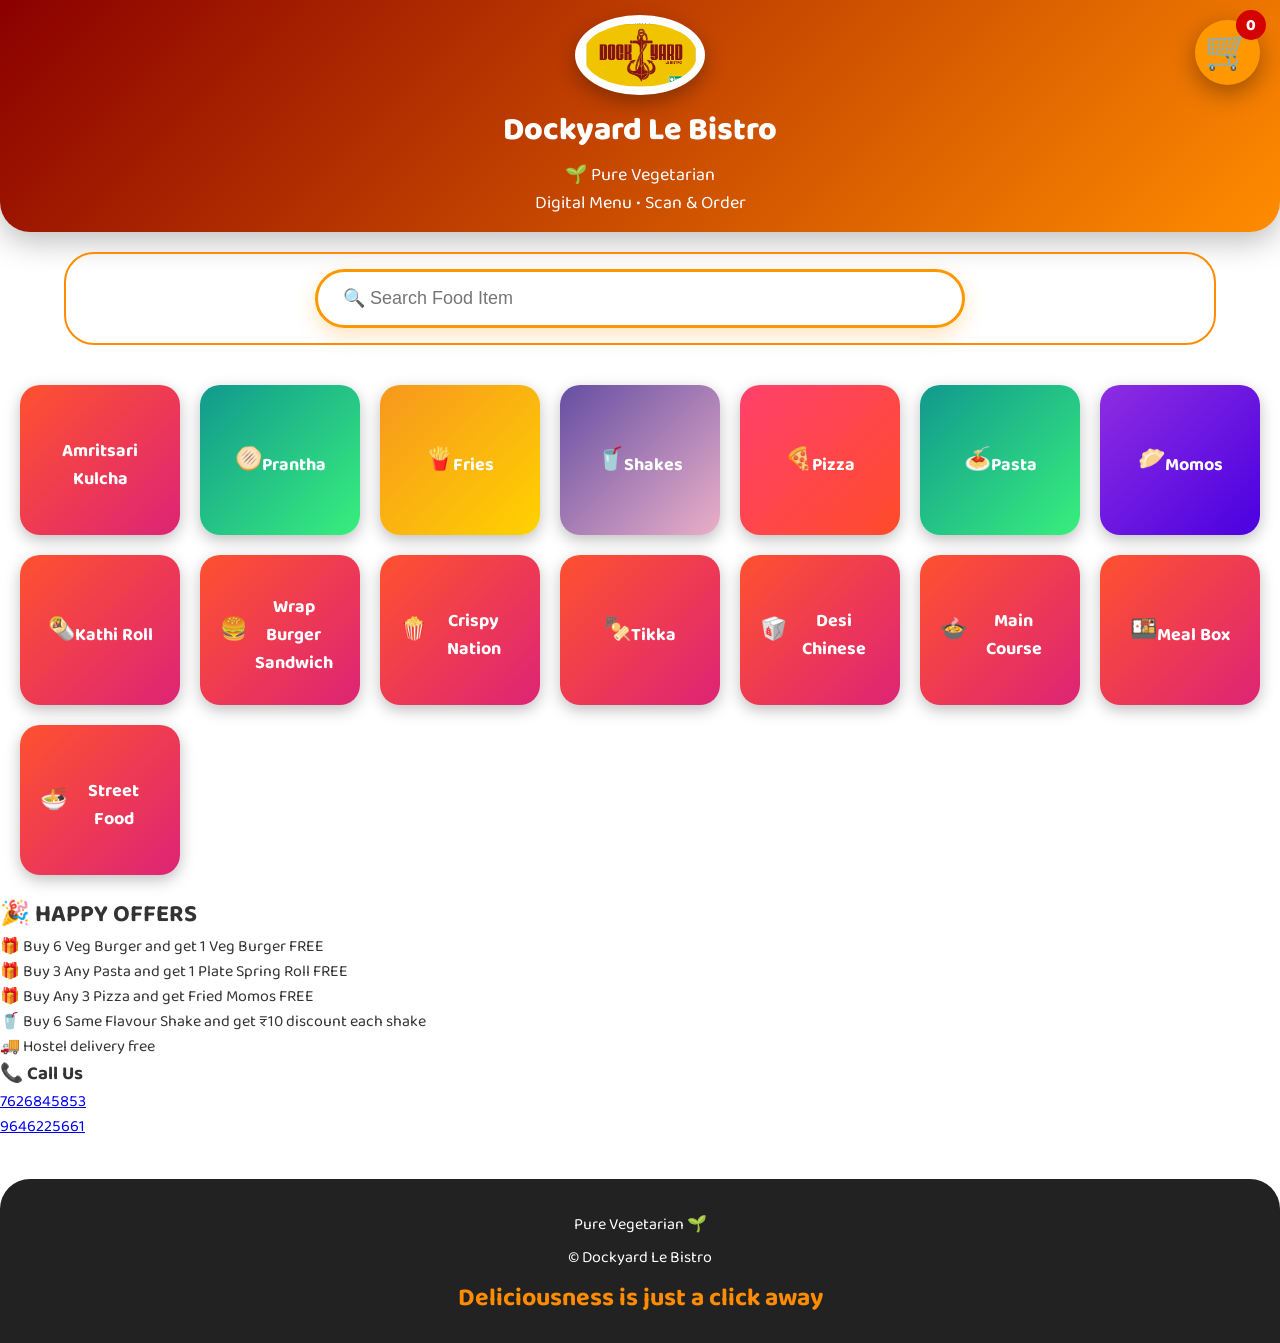
==== commit 700d0d12: "Update index.html" ====
--- a/index.html
+++ b/index.html
@@ -4676,22 +4676,18 @@
 
         <h2>💳 Scan & Pay</h2>
 
-        <img src="phonepe-qr.PNG" alt="Payment QR">
+        <img id="paymentQR" alt="Payment QR">
 
         <p>Scan this QR using any UPI App</p>
 
-        <button onclick="openUPI()">
-            Pay via UPI
-        </button>
-
-        <button onclick="closePayment()">
-            Close
-        </button>
+        <button onclick="closePayment()">Close</button>
 
     </div>
 
 </div>
 
+</div>
+
     
 
 </div>
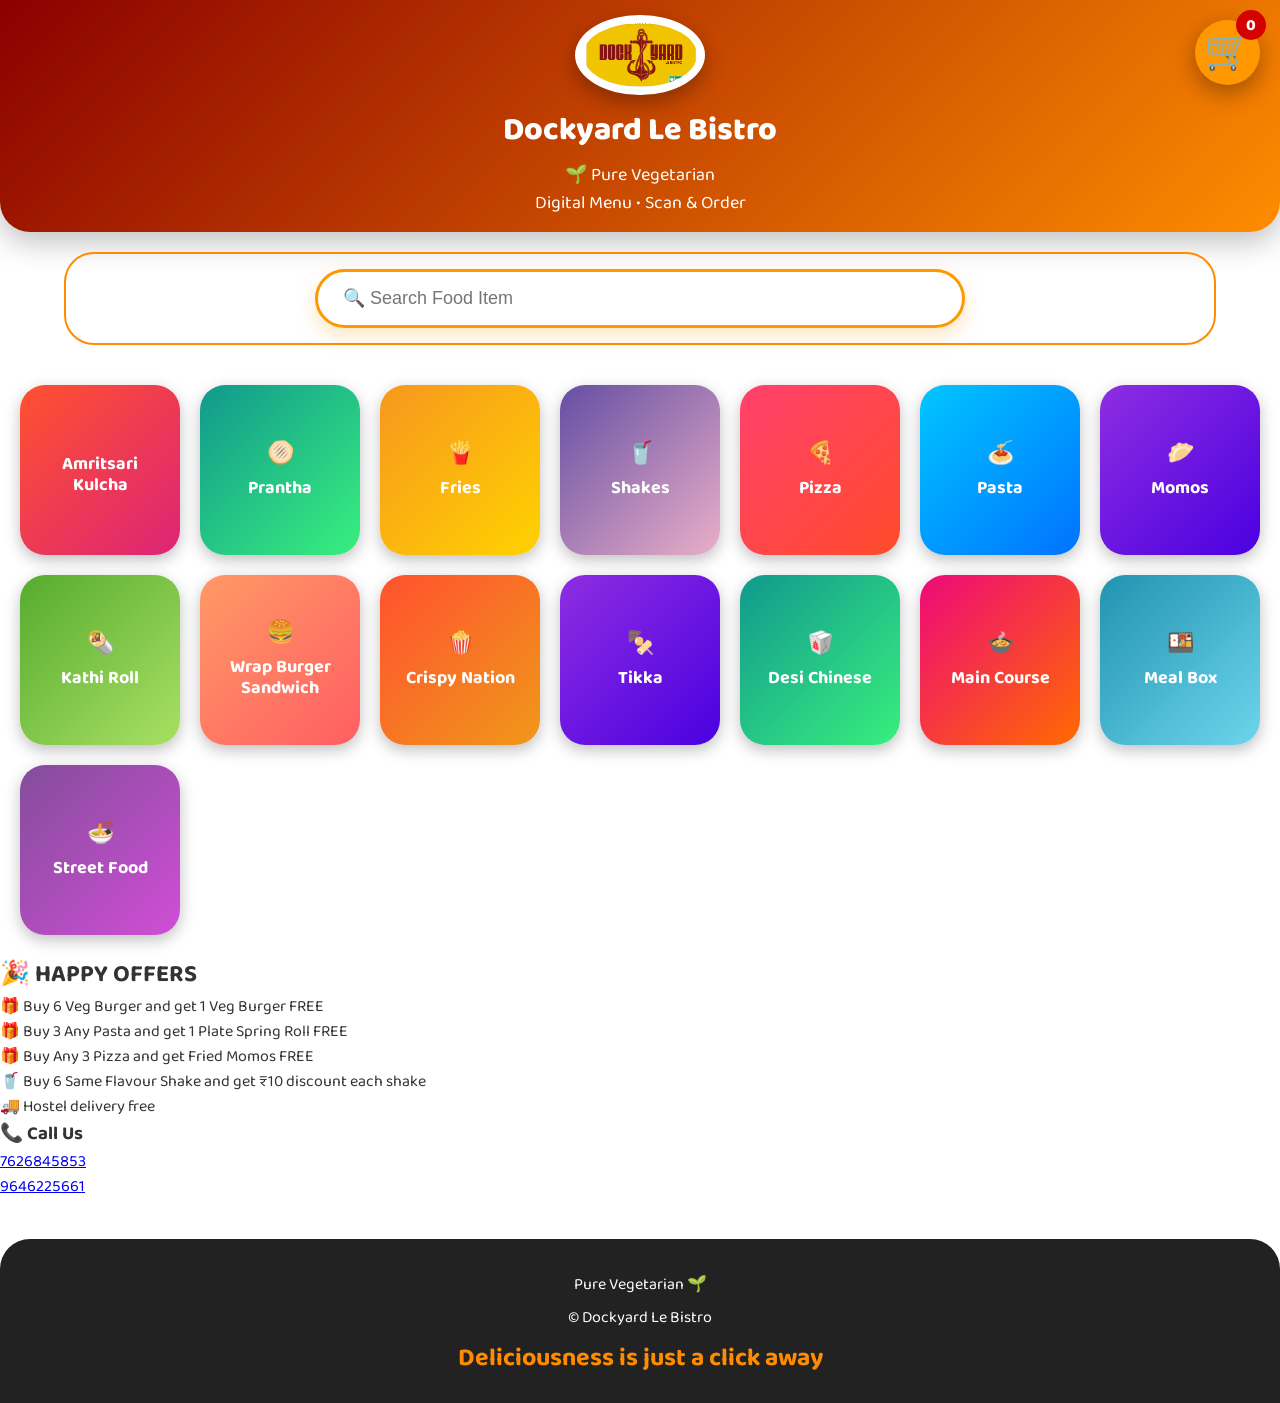
==== commit 3ea3b815: "Update index.html" ====
--- a/index.html
+++ b/index.html
@@ -4680,6 +4680,14 @@
 
         <p>Scan this QR using any UPI App</p>
 
+        <button class="whatsapp-btn" onclick="sendWhatsApp()">
+🟢 ORDER ON WHATSAPP
+</button>
+
+<button class="pay-link-btn" onclick="payUPI()">
+💳 PAY VIA UPI
+</button>
+
         <button onclick="closePayment()">Close</button>
 
     </div>
--- a/style.css
+++ b/style.css
@@ -683,19 +683,45 @@
 
 .category-card{
 
-    height:150px;
+    height:170px;
+
+    padding:20px;
+
     border-radius:25px;
+
     display:flex;
+    flex-direction:column;
     justify-content:center;
     align-items:center;
+
     text-align:center;
+
     color:white;
+    font-weight:700;
     font-size:22px;
-    font-weight:bold;
-    cursor:pointer;
-    background:linear-gradient(135deg,#ff512f,#dd2476);
-    box-shadow:0 6px 15px rgba(0,0,0,0.2);
-    transition:.3s;
+
+    box-shadow:0 8px 20px rgba(0,0,0,0.25);
+
+    transition:0.3s;
+
+}
+
+
+.category-card:hover{
+
+    transform:scale(1.08);
+
+}
+
+
+.category-card img{
+
+    width:90px;
+    height:90px;
+
+    object-fit:contain;
+
+    margin-bottom:10px;
 
 }
 
@@ -1717,11 +1743,10 @@
 .kulcha{
     background:linear-gradient(135deg,#ff512f,#dd2476);
 }
-
-.prantha{
-    background:linear-gradient(135deg,#f7971e,#ffd200);
-    color:#222;
-}
+.parantha{
+    background:linear-gradient(135deg,#f7971e,#ffd200) !important;
+}
+
 
 .fries{
     background:linear-gradient(135deg,#8360c3,#2ebf91);
@@ -1819,3 +1844,248 @@
     cursor:pointer;
 
 }
+/* FINAL CATEGORY DESIGN */
+
+.category-card{
+    height:170px !important;
+    border-radius:25px !important;
+    display:flex !important;
+    flex-direction:column !important;
+    justify-content:center !important;
+    align-items:center !important;
+    font-size:22px !important;
+}
+
+
+/* ICON SIZE */
+
+.category-card img{
+    width:100px !important;
+    height:100px !important;
+    object-fit:contain;
+    margin-bottom:10px;
+}
+
+
+/* DIFFERENT COLORS */
+
+.category-card:nth-child(1){
+    background:linear-gradient(135deg,#ff512f,#dd2476) !important;
+}
+
+.category-card:nth-child(2){
+    background:linear-gradient(135deg,#11998e,#38ef7d) !important;
+}
+
+.category-card:nth-child(3){
+    background:linear-gradient(135deg,#f7971e,#ffd200) !important;
+}
+
+.category-card:nth-child(4){
+    background:linear-gradient(135deg,#654ea3,#eaafc8) !important;
+}
+
+.category-card:nth-child(5){
+    background:linear-gradient(135deg,#ff416c,#ff4b2b) !important;
+}
+
+.category-card:nth-child(6){
+    background:linear-gradient(135deg,#00c6ff,#0072ff) !important;
+}
+/* CATEGORY EMOJI SIZE */
+
+.category-card{
+    font-size:22px !important;
+}
+
+
+.category-card{
+    line-height:1.2;
+}
+
+
+/* emoji ko bada karne ke liye */
+.category-card::first-letter{
+    font-size:70px;
+}
+/* MORE CATEGORY COLORS */
+
+.burger{
+    background:linear-gradient(135deg,#ff9966,#ff5e62);
+}
+
+.roll{
+    background:linear-gradient(135deg,#56ab2f,#a8e063);
+}
+
+.chinese{
+    background:linear-gradient(135deg,#f12711,#f5af19);
+}
+
+.tikka{
+    background:linear-gradient(135deg,#614385,#516395);
+}
+
+.maincourse{
+    background:linear-gradient(135deg,#ee0979,#ff6a00);
+}
+
+.mealbox{
+    background:linear-gradient(135deg,#1d976c,#93f9b9);
+}
+
+.sandwich{
+    background:linear-gradient(135deg,#fc4a1a,#f7b733);
+}
+/* ALL CATEGORY COLORS FIX */
+
+.kulcha{
+background:linear-gradient(135deg,#ff512f,#dd2476) !important;
+}
+
+.parantha{
+background:linear-gradient(135deg,#f7971e,#ffd200) !important;
+}
+
+.fries{
+background:linear-gradient(135deg,#8360c3,#2ebf91) !important;
+}
+
+.shake{
+background:linear-gradient(135deg,#00c6ff,#0072ff) !important;
+}
+
+.pizza{
+background:linear-gradient(135deg,#ff416c,#ff4b2b) !important;
+}
+
+.pasta{
+background:linear-gradient(135deg,#11998e,#38ef7d) !important;
+}
+
+.momos{
+background:linear-gradient(135deg,#8e2de2,#4a00e0) !important;
+}
+
+.roll{
+background:linear-gradient(135deg,#56ab2f,#a8e063) !important;
+}
+
+.burger{
+background:linear-gradient(135deg,#ff9966,#ff5e62) !important;
+}
+
+.crispy{
+background:linear-gradient(135deg,#f12711,#f5af19) !important;
+}
+
+.tikka{
+background:linear-gradient(135deg,#614385,#516395) !important;
+}
+
+.chinese{
+background:linear-gradient(135deg,#ee0979,#ff6a00) !important;
+}
+
+.main{
+background:linear-gradient(135deg,#1d976c,#93f9b9) !important;
+}
+
+.meal{
+background:linear-gradient(135deg,#fc4a1a,#f7b733) !important;
+}
+
+.street{
+background:linear-gradient(135deg,#667eea,#764ba2) !important;
+}
+.category-card{
+font-size:22px !important;
+}
+
+.category-card:first-letter{
+font-size:70px !important;
+}
+.crispy{
+    background:linear-gradient(135deg,#ff512f,#f09819) !important;
+}
+
+.tikka{
+    background:linear-gradient(135deg,#8e2de2,#4a00e0) !important;
+}
+
+.chinese{
+    background:linear-gradient(135deg,#11998e,#38ef7d) !important;
+}
+
+.main{
+    background:linear-gradient(135deg,#ee0979,#ff6a00) !important;
+}
+
+.meal{
+    background:linear-gradient(135deg,#2193b0,#6dd5ed) !important;
+}
+
+.street{
+    background:linear-gradient(135deg,#834d9b,#d04ed6) !important;
+}
+/* FINAL CATEGORY COLOUR SET */
+
+.kulcha{
+background:linear-gradient(135deg,#ff512f,#dd2476) !important;
+}
+
+.parantha{
+background:linear-gradient(135deg,#f7971e,#ffd200) !important;
+}
+
+.fries{
+background:linear-gradient(135deg,#8360c3,#2ebf91) !important;
+}
+
+.shake{
+background:linear-gradient(135deg,#00c6ff,#0072ff) !important;
+}
+
+.pizza{
+background:linear-gradient(135deg,#ff416c,#ff4b2b) !important;
+}
+
+.pasta{
+background:linear-gradient(135deg,#11998e,#38ef7d) !important;
+}
+
+.momos{
+background:linear-gradient(135deg,#8e2de2,#4a00e0) !important;
+}
+
+.roll{
+background:linear-gradient(135deg,#56ab2f,#a8e063) !important;
+}
+
+.burger{
+background:linear-gradient(135deg,#ff9966,#ff5e62) !important;
+}
+
+.crispy{
+background:linear-gradient(135deg,#ff512f,#f09819) !important;
+}
+
+.tikka{
+background:linear-gradient(135deg,#8e2de2,#4a00e0) !important;
+}
+
+.chinese{
+background:linear-gradient(135deg,#11998e,#38ef7d) !important;
+}
+
+.main{
+background:linear-gradient(135deg,#ee0979,#ff6a00) !important;
+}
+
+.meal{
+background:linear-gradient(135deg,#2193b0,#6dd5ed) !important;
+}
+
+.street{
+background:linear-gradient(135deg,#834d9b,#d04ed6) !important;
+}
